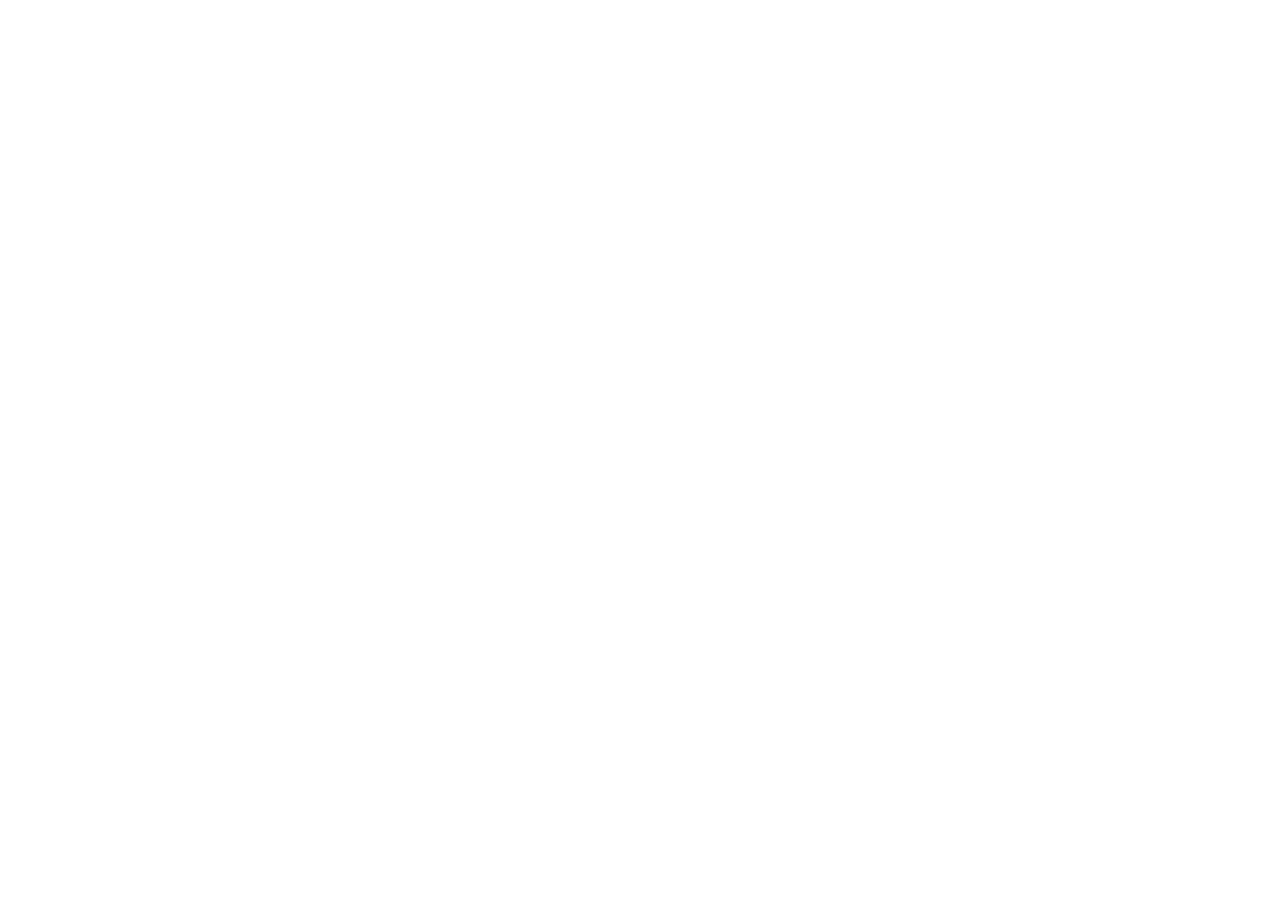
==== index.html @ 46a546fb "Добавляет стартовые файлы проекта" ====
<!DOCTYPE html>
<html lang="en">
<head>
    <meta charset="UTF-8">
    <meta http-equiv="X-UA-Compatible" content="IE=edge">
    <meta name="viewport" content="width=device-width, initial-scale=1.0">
    <title>Document</title>
</head>
<body>
    
</body>
</html>
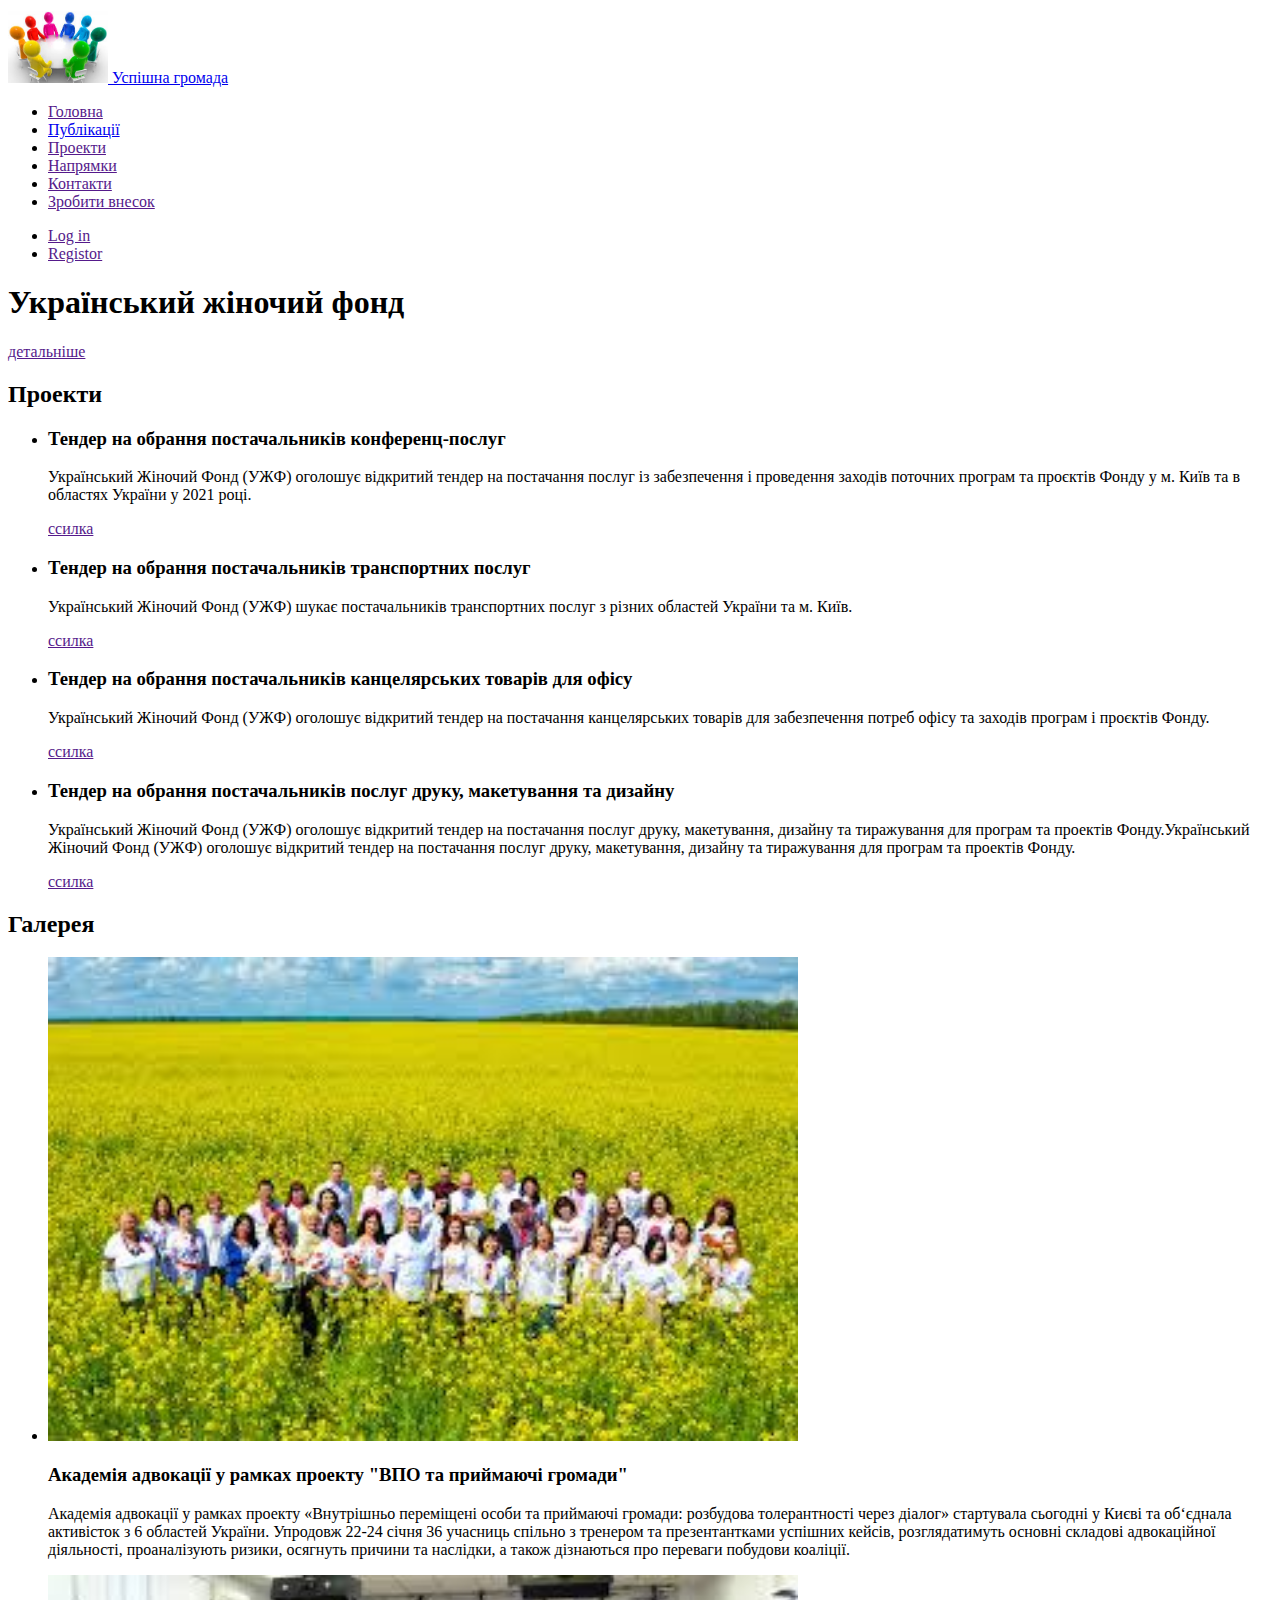
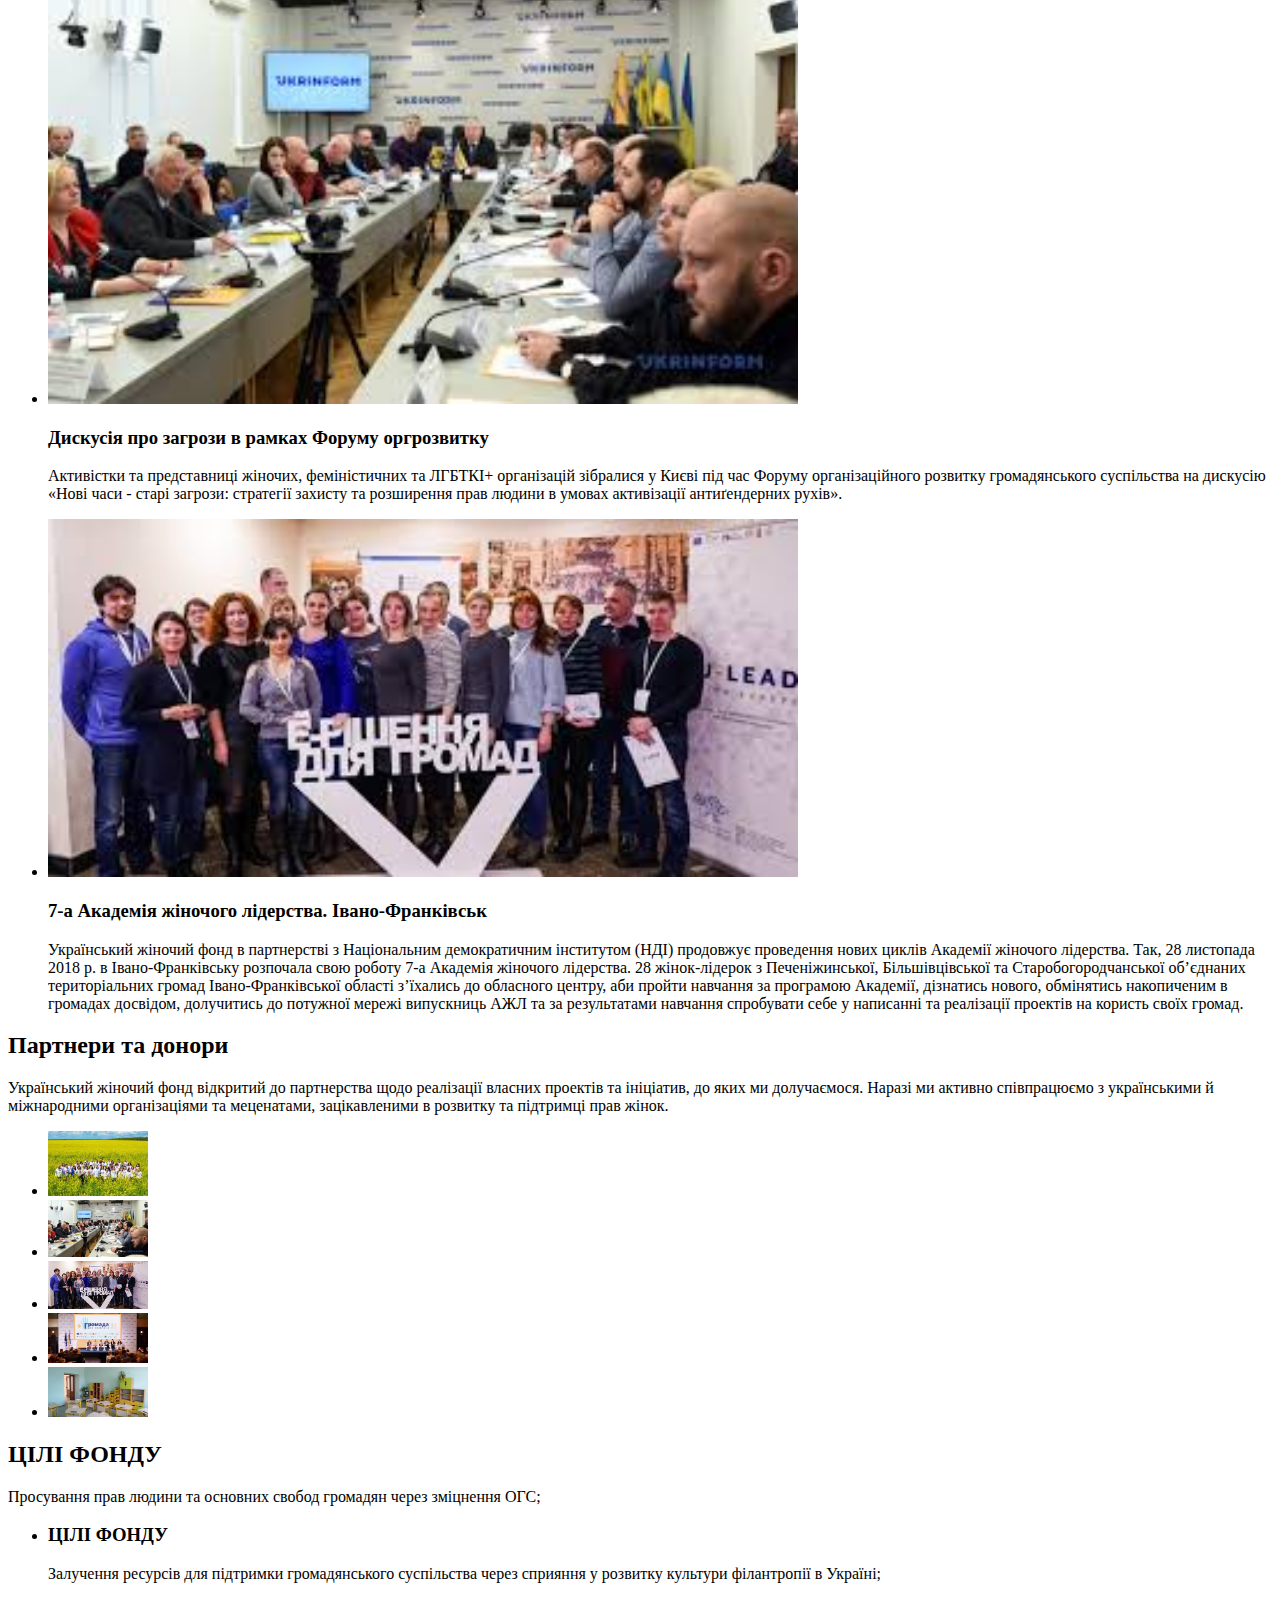
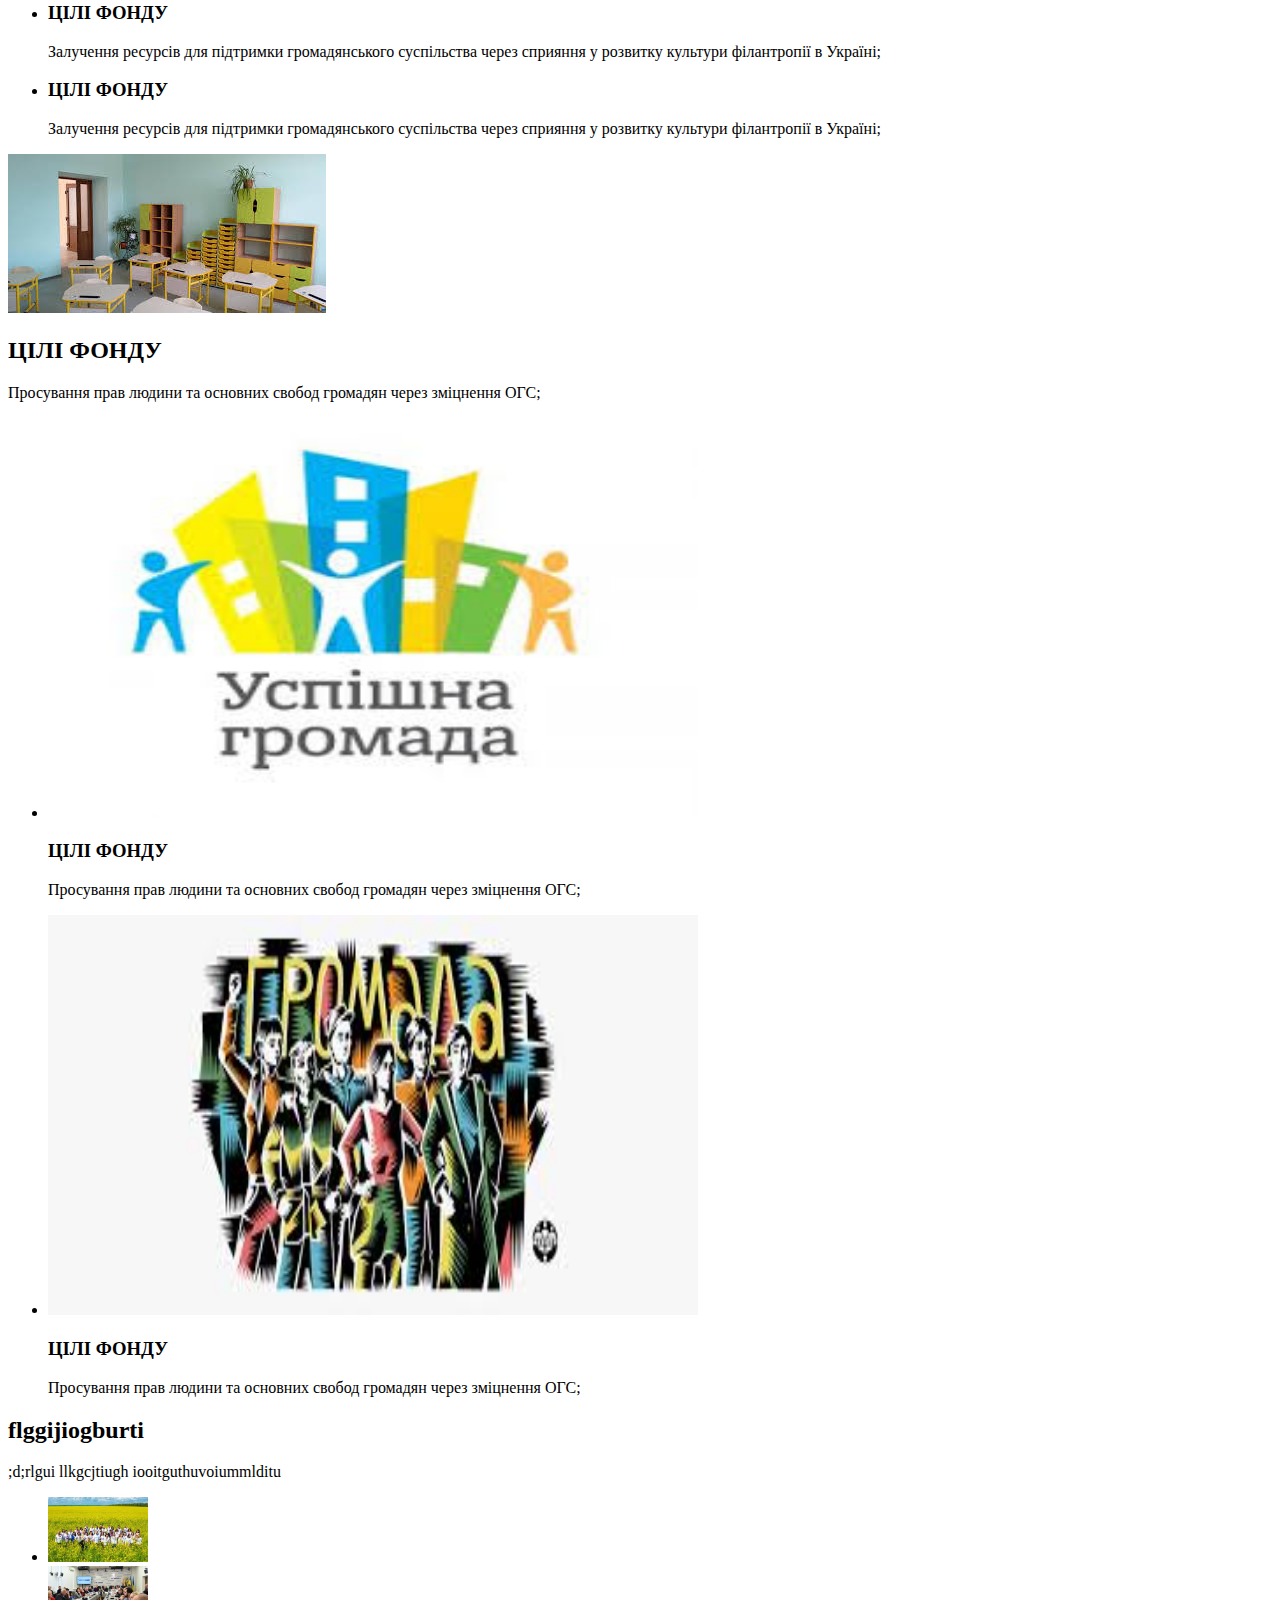
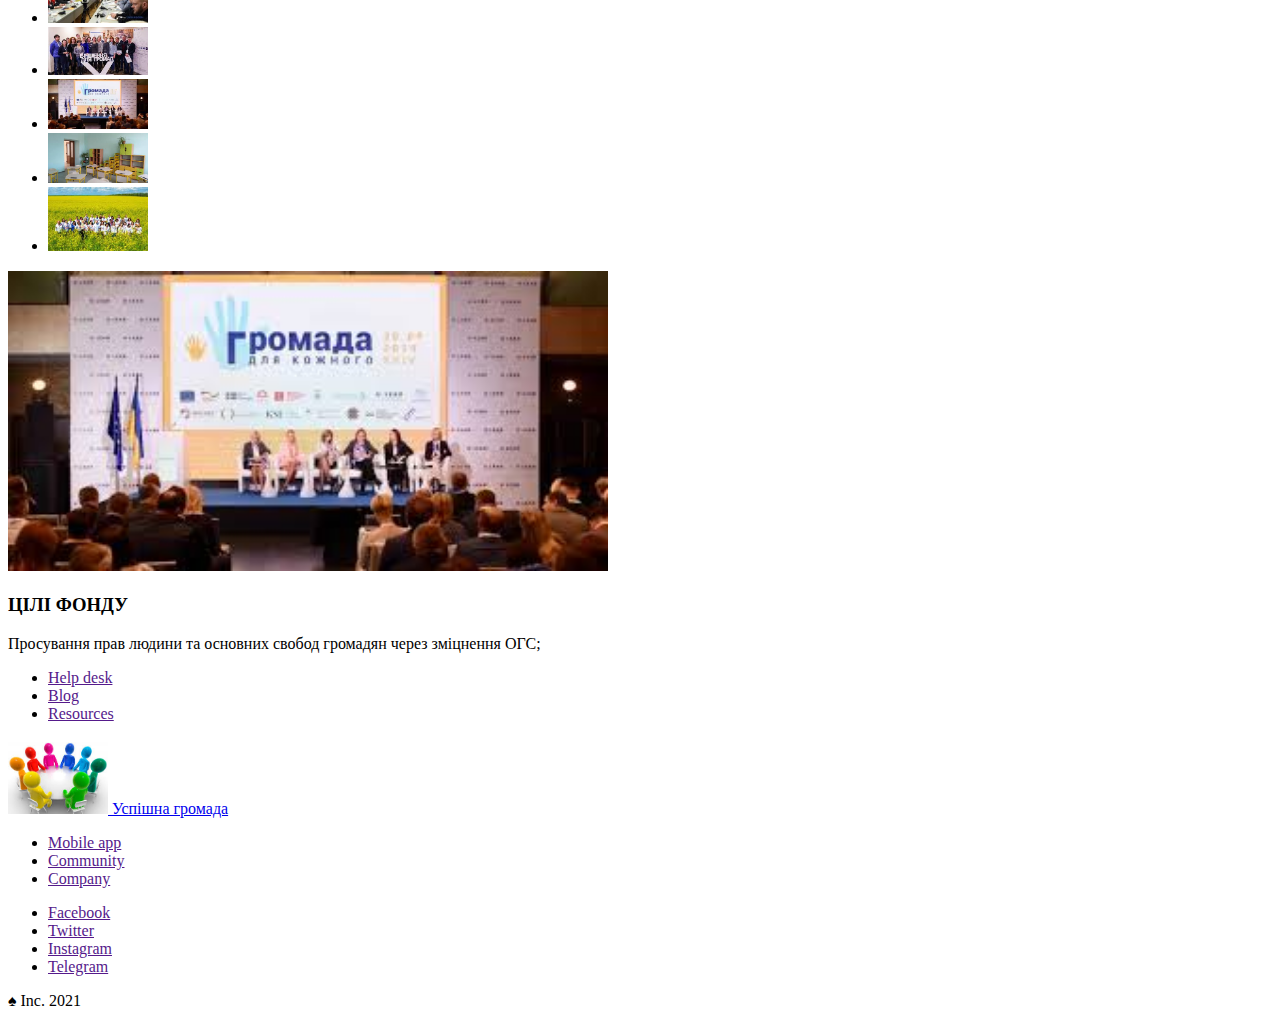
==== commit 81d77b91: "Добавляет теги и стили проэкта" ====
--- a/index.html
+++ b/index.html
@@ -4,9 +4,234 @@
     <meta charset="UTF-8">
     <meta http-equiv="X-UA-Compatible" content="IE=edge">
     <meta name="viewport" content="width=device-width, initial-scale=1.0">
-    <title>Document</title>
+    <title>GROMADA</title>
+    <link rel="stylesheet" href="./css/style.css">
 </head>
 <body>
-    
+    <header>
+        <nav>
+            <a href="https://Google.com" class="logo">
+                <img src="./img/логотип2.jpg" alt="" width="100"/>
+                Успішна громада
+            </a>
+            <ul class="site-nav list">
+                <li><a href="" class="link current">Головна</a></li>
+                <li><a href="./Публікації.html" class="link">Публікації</a></li>
+                <li><a href="" class="link">Проекти</a></li>
+                <li><a href="" class="link">Напрямки</a></li>
+                <li><a href="" class="link">Контакти</a></li>
+                <li><a href="" class="link">Зробити внесок</a></li>
+            </ul>
+            <ul class="auth-nav list">
+                <li><a href="" class="button secondary">Log in</a></li>
+                <li><a href="" class="button primary">Registor</a></li>
+            </ul>
+        </nav>
+    </header>
+
+    <main>
+        <div>
+            <section>
+                <h1>Український жіночий фонд</h1>
+                <a href="" class="button primary">детальніше</a>
+            </section>
+        </div>
+        
+        <section class="section">
+            <h2 class="section-title">Проекти</h2>
+            <ul class="feature-list">
+                <li>
+                    <h3 class="title">Тендер на обрання постачальників конференц-послуг</h3>
+                    <p>Український Жіночий Фонд (УЖФ) оголошує відкритий тендер на постачання послуг із забезпечення і
+                        проведення заходів
+                        поточних програм та проєктів Фонду у м. Київ та в областях України у 2021 році.</p>
+                    <a href="" class="button secondary">ссилка</a>
+                </li>
+                <li>
+                    <h3 class="title">Тендер на обрання постачальників транспортних послуг</h3>
+                    <p>Український Жіночий Фонд (УЖФ) шукає постачальників транспортних послуг з різних областей України та м.
+                        Київ.</p>
+                    <a href="" class="button secondary">ссилка</a>
+                </li>
+                <li>
+                    <h3 class="title">Тендер на обрання постачальників канцелярських товарів для офісу</h3>
+                    <p>Український Жіночий Фонд (УЖФ) оголошує відкритий тендер на постачання канцелярських товарів для
+                        забезпечення потреб
+                        офісу та заходів програм і проєктів Фонду.</p>
+                    <a href="" class="button secondary">ссилка</a>
+                </li>
+                <li>
+                    <h3 class="title">Тендер на обрання постачальників послуг друку, макетування та дизайну</h3>
+                    <p>Український Жіночий Фонд (УЖФ) оголошує відкритий тендер на постачання послуг друку, макетування, дизайну
+                        та тиражування
+                        для програм та проектів Фонду.Український Жіночий Фонд (УЖФ) оголошує відкритий тендер на постачання
+                        послуг друку, макетування, дизайну та тиражування
+                        для програм та проектів Фонду.</p>
+                    <a href="" class="button secondary">ссилка</a>
+                </li>
+            </ul>
+        </section>
+        
+        <section class="section">
+            <h2 class="section-title">Галерея</h2>
+            <ul>
+                <li>
+                    <img src="./img/images (1).jpg" alt="" width="750" />
+                    <h3>Академія адвокації у рамках проекту "ВПО та приймаючі громади"</h3>
+                    <p>Академія адвокації у рамках проекту «Внутрішньо переміщені особи та приймаючі громади: розбудова
+                        толерантності через
+                        діалог» стартувала сьогодні у Києві та об‘єднала активісток з 6 областей України. Упродовж 22-24 січня
+                        36 учасниць
+                        спільно з тренером та презентантками успішних кейсів, розглядатимуть основні складові адвокаційної
+                        діяльності,
+                        проаналізують ризики, осягнуть причини та наслідки, а також дізнаються про переваги побудови коаліції.
+                    </p>
+                </li>
+                <li>
+                    <img src="./img/images (2).jpg" alt="" width="750" />
+                    <h3>Дискусія про загрози в рамках Форуму оргрозвитку</h3>
+                    <p>Активістки та представниці жіночих, феміністичних та ЛГБТКІ+ організацій зібралися у Києві під час Форуму
+                        організаційного розвитку громадянського суспільства на дискусію «Нові часи - старі загрози: стратегії
+                        захисту та
+                        розширення прав людини в умовах активізації антиґендерних рухів».</p>
+                </li>
+                <li>
+                    <img src="./img/images (3).jpg" alt="" width="750" />
+                    <h3>7-а Академія жіночого лідерства. Івано-Франківськ</h3>
+                    <p>Український жіночий фонд в партнерстві з Національним демократичним інститутом (НДІ) продовжує проведення
+                        нових циклів
+                        Академії жіночого лідерства. Так, 28 листопада 2018 р. в Івано-Франківську розпочала свою роботу 7-а
+                        Академія жіночого
+                        лідерства. 28 жінок-лідерок з Печеніжинської, Більшівцівської та Старобогородчанської об’єднаних
+                        територіальних громад
+                        Івано-Франківської області з’їхались до обласного центру, аби пройти навчання за програмою Академії,
+                        дізнатись нового,
+                        обмінятись накопиченим в громадах досвідом, долучитись до потужної мережі випускниць АЖЛ та за
+                        результатами навчання
+                        спробувати себе у написанні та реалізації проектів на користь своїх громад.</p>
+                </li>
+            </ul>
+        </section>
+        
+        <section class="section">
+            <h2 class="section-title">Партнери та донори</h2>
+            <p>Український жіночий фонд відкритий до партнерства щодо реалізації власних проектів та ініціатив, до яких ми
+                долучаємося.
+                Наразі ми активно співпрацюємо з українськими й міжнародними організаціями та меценатами, зацікавленими в
+                розвитку та
+                підтримці прав жінок.</p>
+            <ul>
+                <li>
+                    <a href="https://Google.com"> <img src="./img/images (1).jpg" alt="" width="100" /> </a>
+                </li>
+                <li>
+                    <a href="https://Google.com"> <img src="./img/images (2).jpg" alt="" width="100" /> </a>
+                </li>
+                <li>
+                    <a href="https://Google.com"> <img src="./img/images (3).jpg" alt="" width="100" /> </a>
+                </li>
+                <li>
+                    <a href="https://Google.com"> <img src="./img/images (4).jpg" alt="" width="100" /> </a>
+                </li>
+                <li>
+                    <a href="https://Google.com"> <img src="./img/images (6).jpg" alt="" width="100" /> </a>
+                </li>
+            </ul>
+        </section>
+
+        <section class="section">
+            <h2 class="section-title">ЦІЛІ ФОНДУ</h2>
+            <p>Просування прав людини та основних свобод громадян через зміцнення ОГС;</p>
+            <ul>
+                <li>
+                    <h3>ЦІЛІ ФОНДУ</h3>
+                    <p>Залучення ресурсів для підтримки громадянського суспільства через сприяння у розвитку культури філантропії в Україні;</p>
+                </li>
+                <li>
+                    <h3>ЦІЛІ ФОНДУ</h3>
+                    <p>Залучення ресурсів для підтримки громадянського суспільства через сприяння у розвитку культури філантропії в
+                        Україні;</p>
+                </li>
+                <li>
+                    <h3>ЦІЛІ ФОНДУ</h3>
+                    <p>Залучення ресурсів для підтримки громадянського суспільства через сприяння у розвитку культури філантропії в
+                        Україні;</p>
+                </li>
+            </ul>
+            <img src="./img/images (6).jpg" alt="" />
+        </section>
+
+        <section class="section">
+            <h2 class="section-title">ЦІЛІ ФОНДУ</h2>
+            <p>Просування прав людини та основних свобод громадян через зміцнення ОГС;</p>
+            <ul>
+                <li>
+                    <img src="./img/логотип1.jpg" alt="" width="650" height="400" />
+                    <h3>ЦІЛІ ФОНДУ</h3>
+                    <p>Просування прав людини та основних свобод громадян через зміцнення ОГС;</p>
+                </li>
+                <li>
+                    <img src="./img/логотип4.jpg" alt="" width="650" height="400" />
+                    <h3>ЦІЛІ ФОНДУ</h3>
+                    <p>Просування прав людини та основних свобод громадян через зміцнення ОГС;</p>
+                </li>
+            </ul>
+        </section>
+
+        <section class="section">
+            <h2 class="section-title">flggijiogburti</h2>
+            <p>;d;rlgui llkgcjtiugh  iooitguthuvoiummlditu</p>
+            <ul>
+                <li>
+                    <a href="https://Google.com"> <img src="./img/images (1).jpg" alt="" width="100" /> </a>
+                </li>
+                <li>
+                    <a href="https://Google.com"> <img src="./img/images (2).jpg" alt="" width="100" /> </a>
+                </li>
+                <li>
+                    <a href="https://Google.com"> <img src="./img/images (3).jpg" alt="" width="100" /> </a>
+                </li>
+                <li>
+                    <a href="https://Google.com"> <img src="./img/images (4).jpg" alt="" width="100" /> </a>
+                </li>
+                <li>
+                    <a href="https://Google.com"> <img src="./img/images (6).jpg" alt="" width="100" /> </a>
+                </li>
+                <li>
+                    <a href="https://Google.com"> <img src="./img/images (1).jpg" alt="" width="100" /> </a>
+                </li>
+            </ul>
+            <article>
+                <img src="./img/images (4).jpg" alt="" width="600" />
+                <h3>ЦІЛІ ФОНДУ</h3>
+                <p>Просування прав людини та основних свобод громадян через зміцнення ОГС;</p>
+            </article>
+            
+        </section>
+    </main>
+
+    <footer>
+        <ul>
+            <li><a href="">Help desk</a></li>
+            <li><a href="">Blog</a></li>
+            <li><a href="">Resources</a></li>
+        </ul>
+        <a href="https://Google.com">
+            <img src="./img/логотип2.jpg" alt="" width="100" />
+            Успішна громада
+        </a>
+        <ul>
+            <li><a href="">Mobile app</a></li>
+            <li><a href="">Community</a></li>
+            <li><a href="">Company</a></li>
+        </ul>
+        <ul>
+            <li><a href="" aria-label="ссылка на Facebook">Facebook</a></li>
+            <li><a href="" aria-label="ссылка на Twitter">Twitter</a></li>
+            <li><a href="" aria-label="ссылка на Instagram">Instagram</a></li>
+            <li><a href="" aria-label="ссылка на Telegram">Telegram</a></li>
+        </ul>
+        <p>&spades; Inc. 2021</p>
+    </footer>
 </body>
 </html>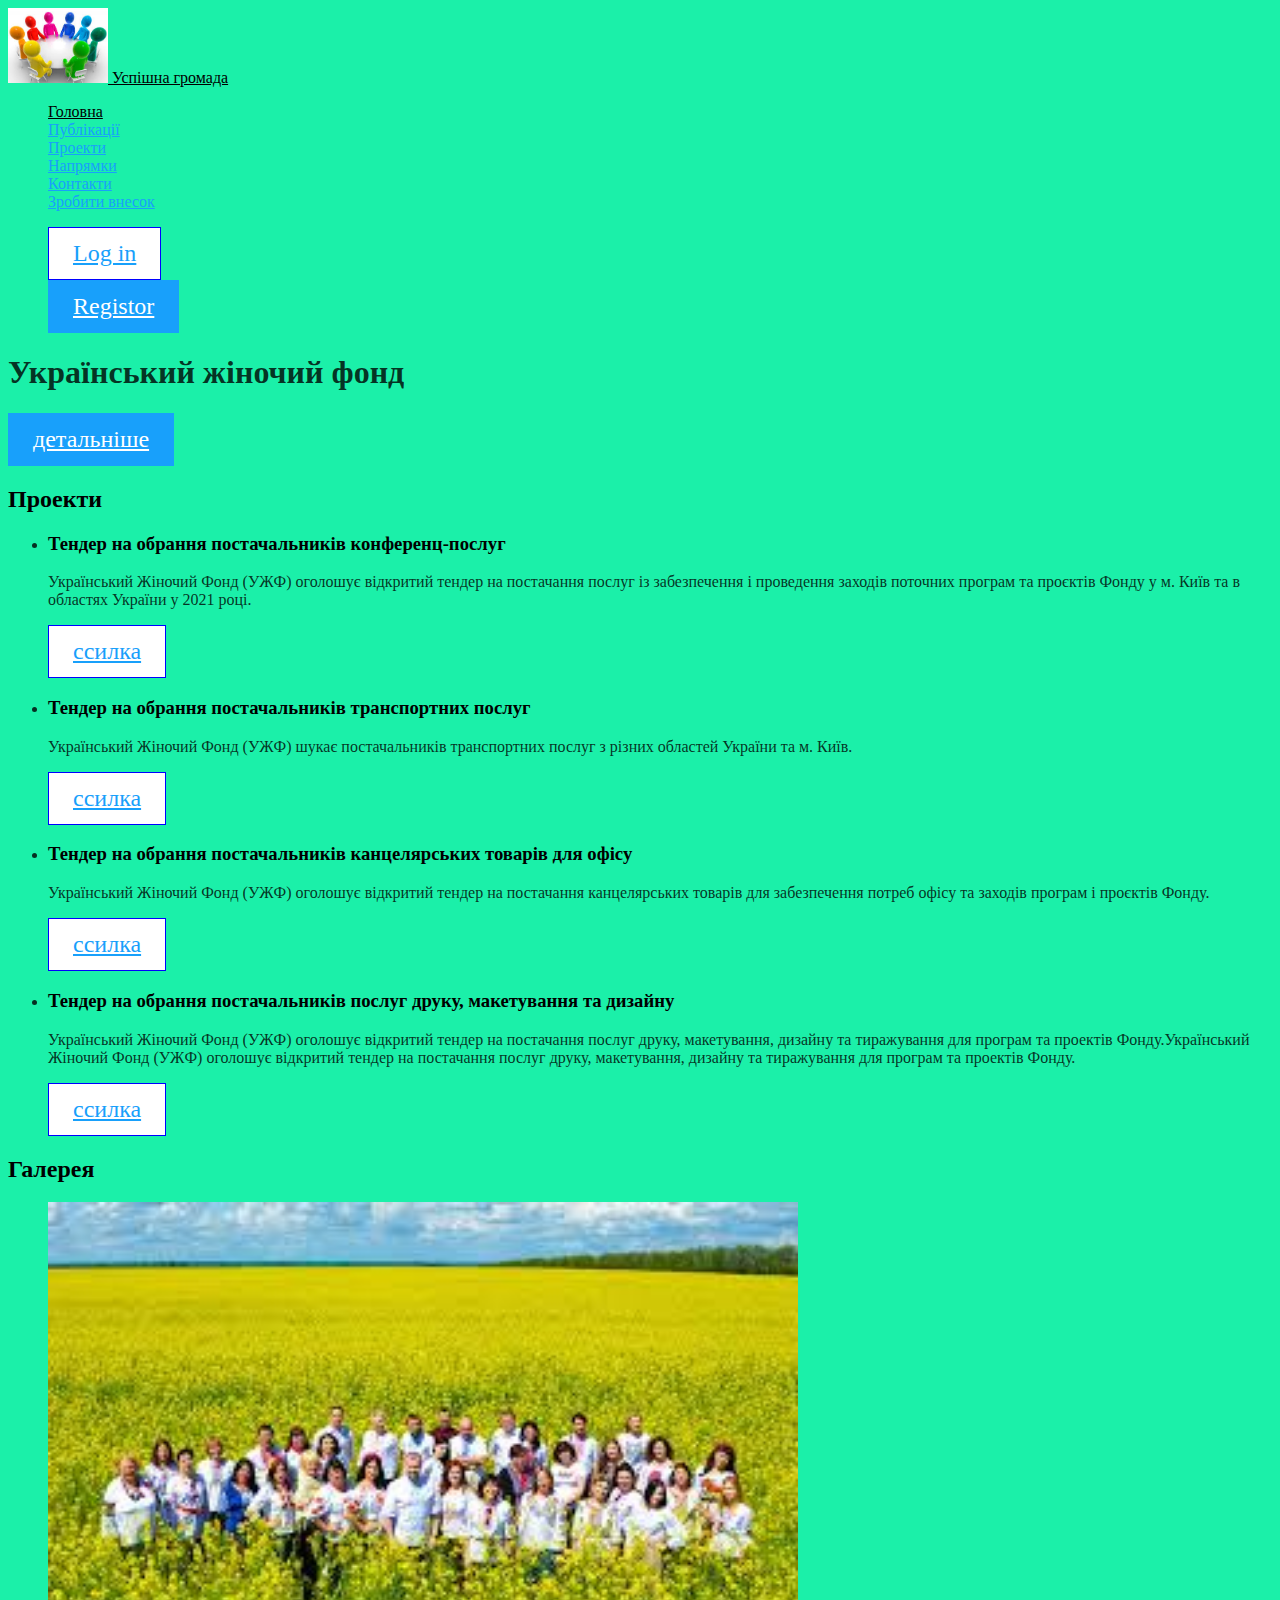
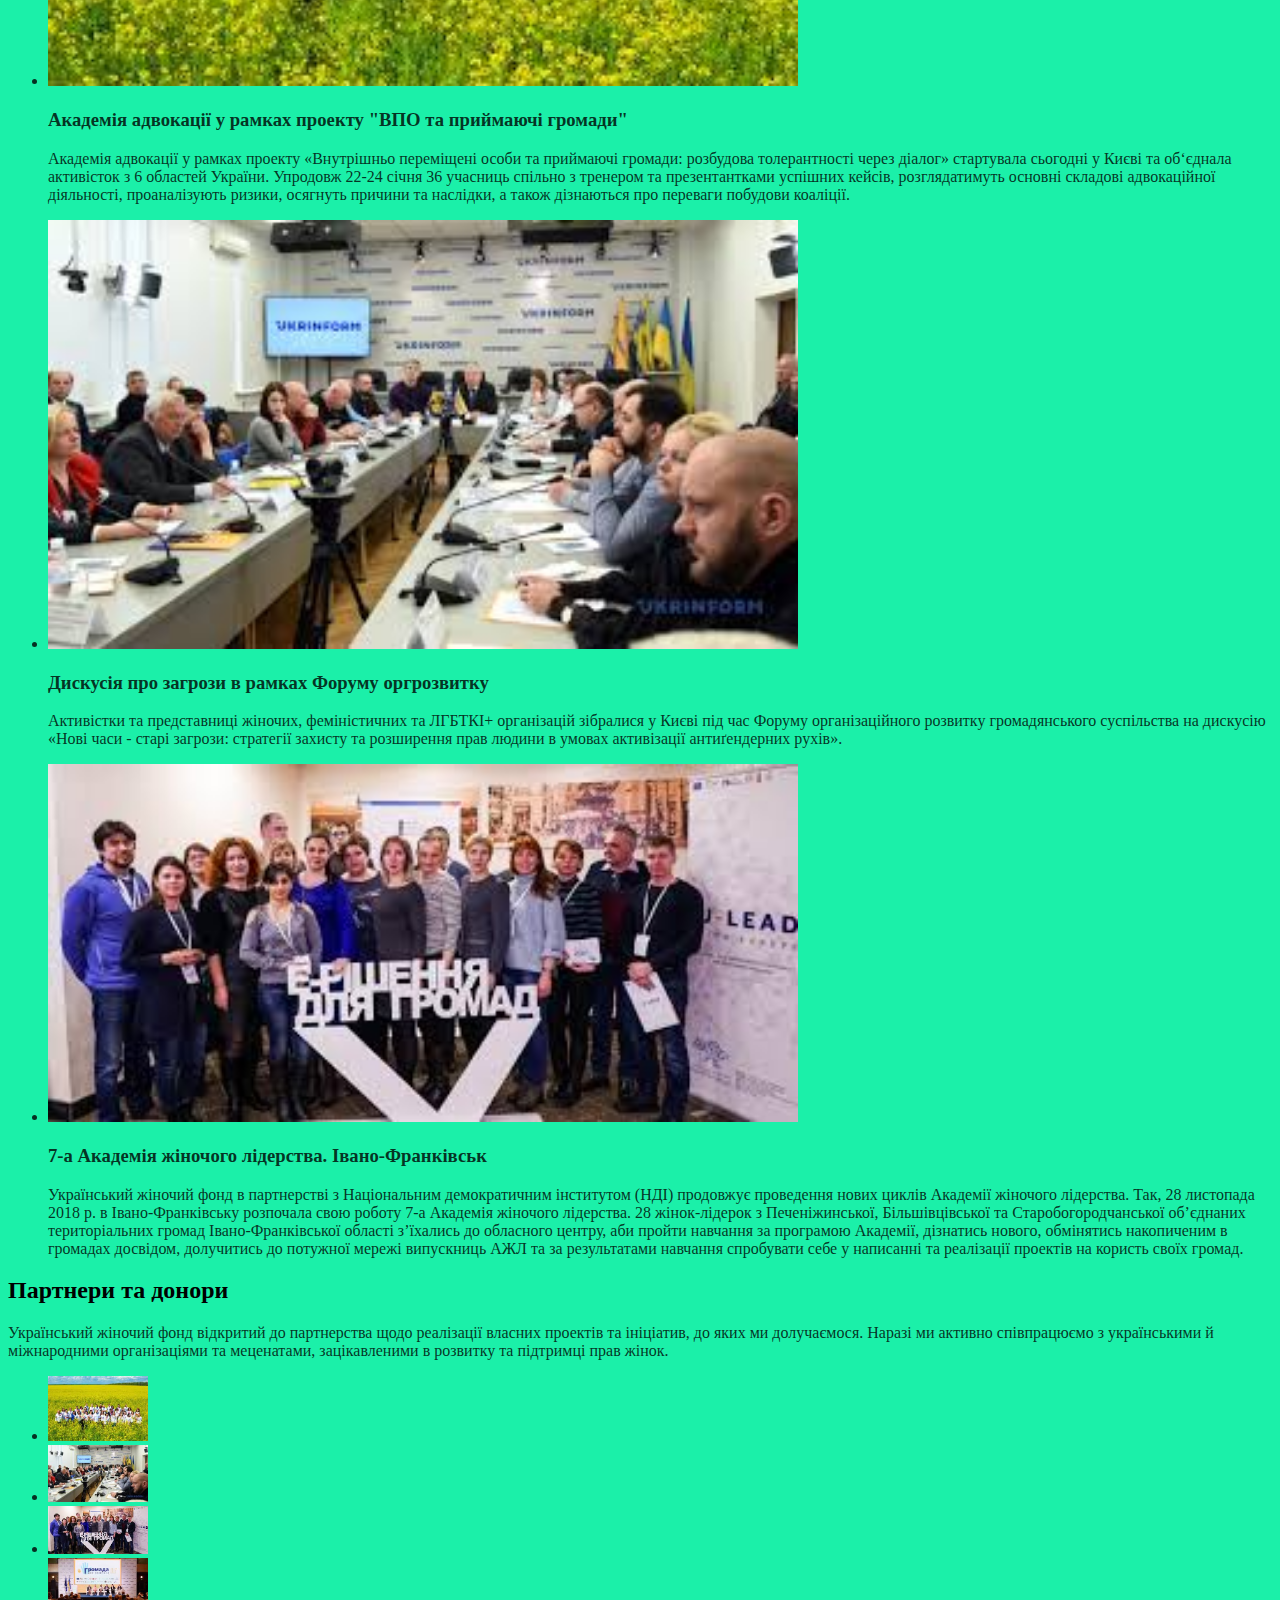
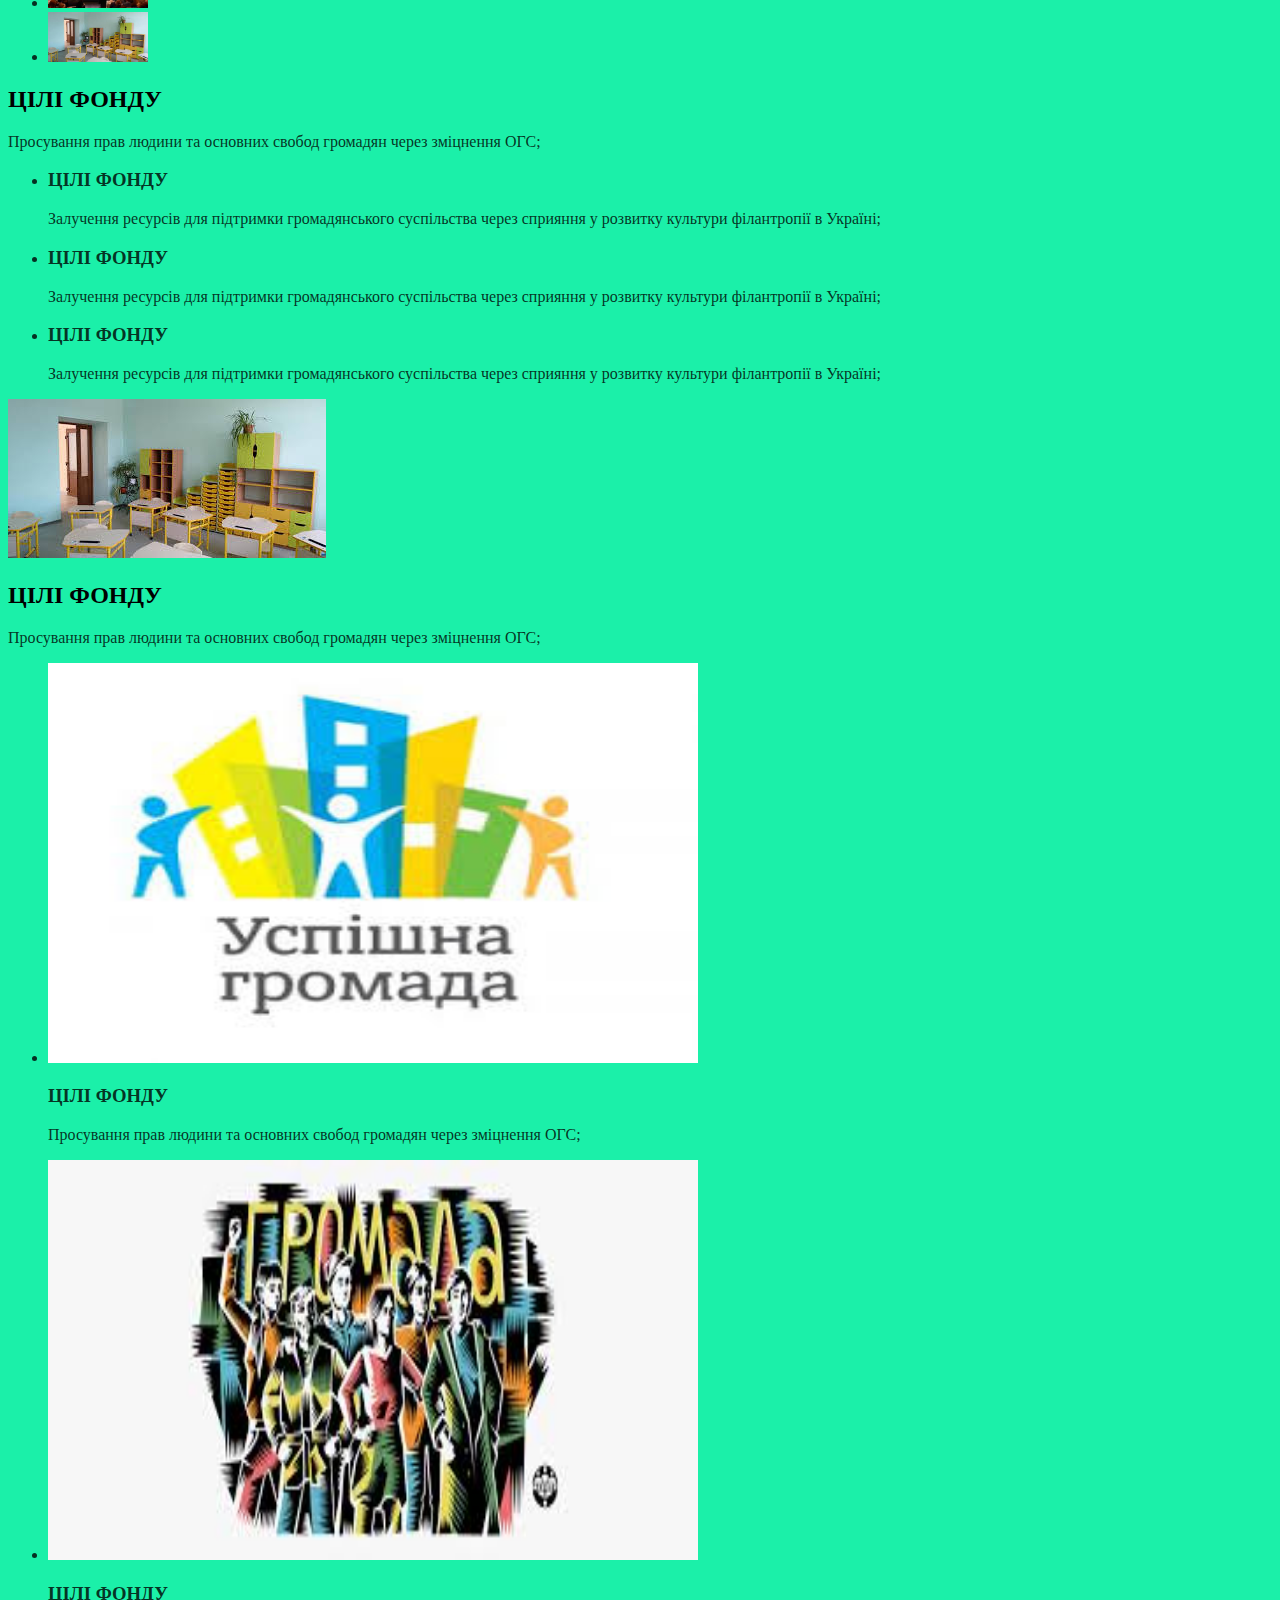
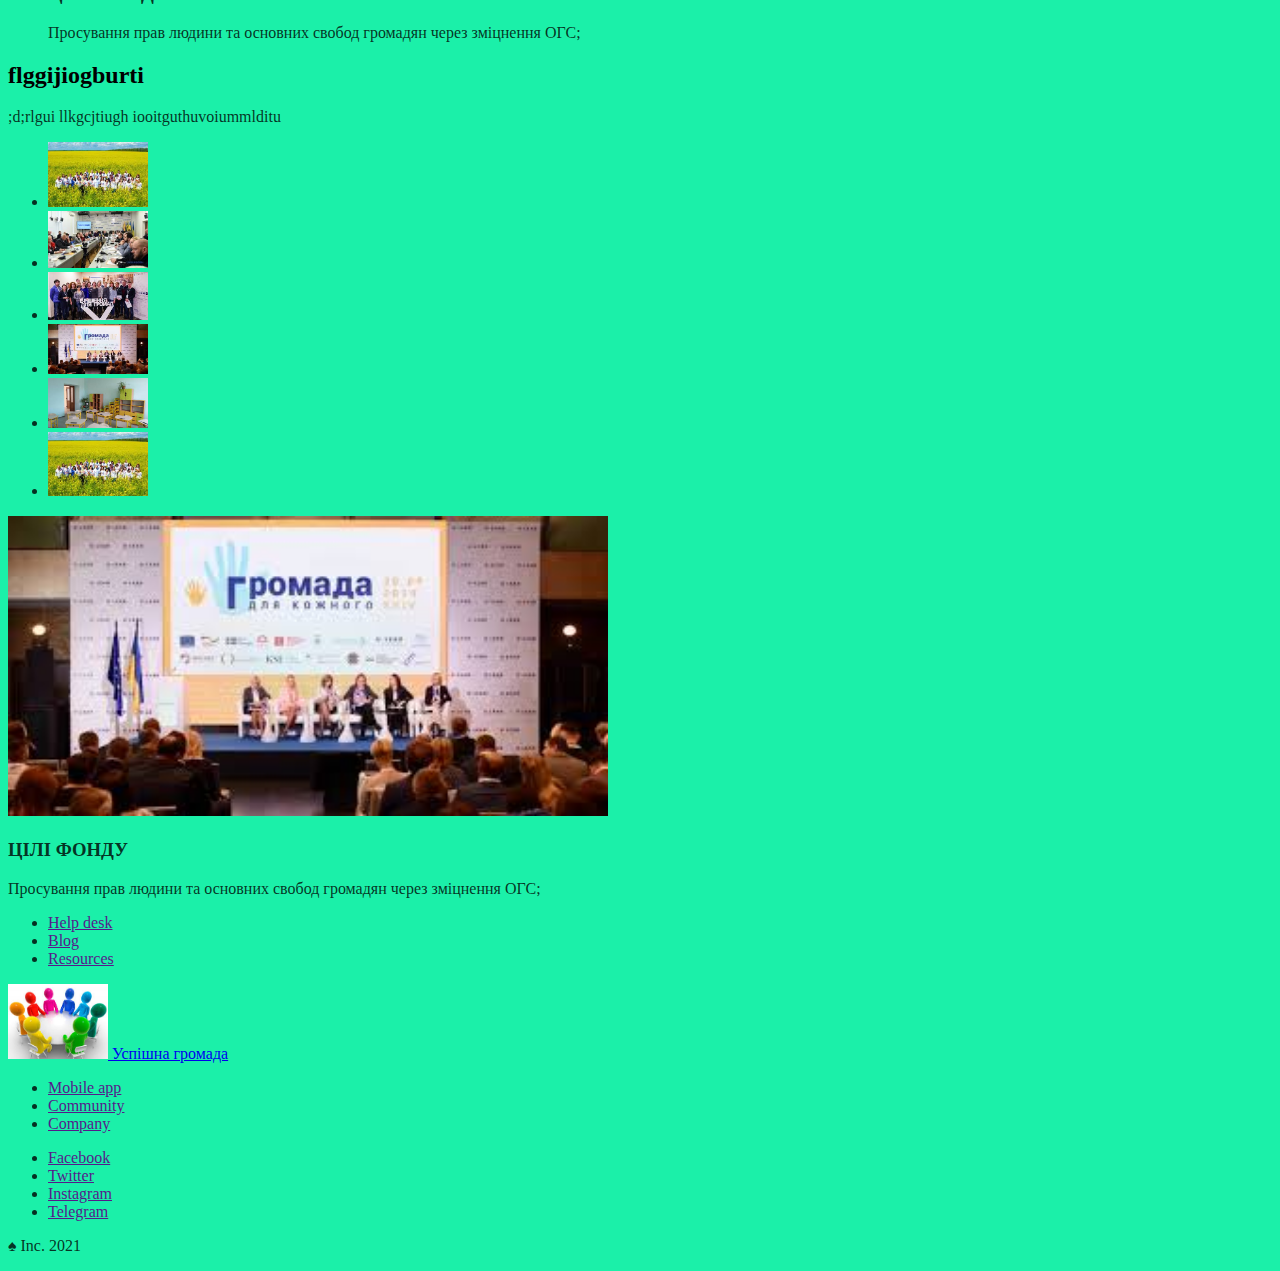
==== commit f383181a: "styles" ====
--- a/index.html
+++ b/index.html
@@ -4,8 +4,11 @@
     <meta charset="UTF-8">
     <meta http-equiv="X-UA-Compatible" content="IE=edge">
     <meta name="viewport" content="width=device-width, initial-scale=1.0">
+    <link rel="preconnect" href="https://fonts.gstatic.com">
+    <link href="https://fonts.googleapis.com/css2?family=Comfortaa&family=Montserrat:wght@400;500;700&display=swap"
+        rel="stylesheet">
     <title>GROMADA</title>
-    <link rel="stylesheet" href="./css/style.css">
+    <link rel="stylesheet" href="./css/styles.css">
 </head>
 <body>
     <header>
@@ -31,8 +34,8 @@
 
     <main>
         <div>
-            <section>
-                <h1>Український жіночий фонд</h1>
+            <section class="hero">
+                <h1 class="hero-title">Український жіночий фонд</h1>
                 <a href="" class="button primary">детальніше</a>
             </section>
         </div>
@@ -74,10 +77,10 @@
         
         <section class="section">
             <h2 class="section-title">Галерея</h2>
-            <ul>
+            <ul class="work-list">
                 <li>
                     <img src="./img/images (1).jpg" alt="" width="750" />
-                    <h3>Академія адвокації у рамках проекту "ВПО та приймаючі громади"</h3>
+                    <h3 class="title">Академія адвокації у рамках проекту "ВПО та приймаючі громади"</h3>
                     <p>Академія адвокації у рамках проекту «Внутрішньо переміщені особи та приймаючі громади: розбудова
                         толерантності через
                         діалог» стартувала сьогодні у Києві та об‘єднала активісток з 6 областей України. Упродовж 22-24 січня
@@ -89,7 +92,7 @@
                 </li>
                 <li>
                     <img src="./img/images (2).jpg" alt="" width="750" />
-                    <h3>Дискусія про загрози в рамках Форуму оргрозвитку</h3>
+                    <h3 class="title">Дискусія про загрози в рамках Форуму оргрозвитку</h3>
                     <p>Активістки та представниці жіночих, феміністичних та ЛГБТКІ+ організацій зібралися у Києві під час Форуму
                         організаційного розвитку громадянського суспільства на дискусію «Нові часи - старі загрози: стратегії
                         захисту та
@@ -97,7 +100,7 @@
                 </li>
                 <li>
                     <img src="./img/images (3).jpg" alt="" width="750" />
-                    <h3>7-а Академія жіночого лідерства. Івано-Франківськ</h3>
+                    <h3 class="title">7-а Академія жіночого лідерства. Івано-Франківськ</h3>
                     <p>Український жіночий фонд в партнерстві з Національним демократичним інститутом (НДІ) продовжує проведення
                         нових циклів
                         Академії жіночого лідерства. Так, 28 листопада 2018 р. в Івано-Франківську розпочала свою роботу 7-а
--- a/css/styles.css
+++ b/css/styles.css
@@ -0,0 +1,71 @@
+:root {
+  --primary-text-color: rgba(0, 0, 0, 0.8);
+  --title-text-color: #000;
+  --accent-color: #18a0fb;
+  --primary-bg-color: #fff;
+}
+body {
+  background-color: rgb(27, 240, 169);
+  color: var(--primary-text-color);
+}
+/*убрать точки у навигации*/
+.list {
+  list-style: none;
+}
+/*цвет логотипа*/
+.logo {
+  color: var(--title-text-color);
+}
+.logo:hover {
+  color: var(--accent-color);
+}
+/*навигация сайта*/
+.site-nav list {
+}
+.auth-nav list {
+}
+/*цвет при наведении на навигацию*/
+.site-nav .link {
+  color: var(--accent-color);
+}
+.site-nav .link:hover,
+.site-nav .link:focus {
+  color: var(--title-text-color);
+}
+.site-nav .link.current {
+  color: var(--title-text-color);
+}
+/*авторизация*/
+/*  КНОПКИ */
+.button {
+  color: var(--title-text-color);
+  background-color: var(--primary-bg-color);
+  font-size: 24px;
+  padding: 12px 24px;
+  display: inline-block;
+  border: 1px solid black;
+}
+.button.primary {
+  color: var(--primary-bg-color);
+  background-color: var(--accent-color);
+  border-color: transparent;
+}
+.button.secondary {
+  color: var(--accent-color);
+  background-color: var(--primary-bg-color);
+  border-color: blue;
+}
+
+/* главная секция в main*/
+
+/*секции в main*/
+.section-title {
+  color: var(--title-text-color);
+}
+/* ul, li, h3, p, a */
+.feature-list .title {
+  color: var(--title-text-color);
+}
+/*.feature-list .link {
+  color: var(--accent-color);
+}*/
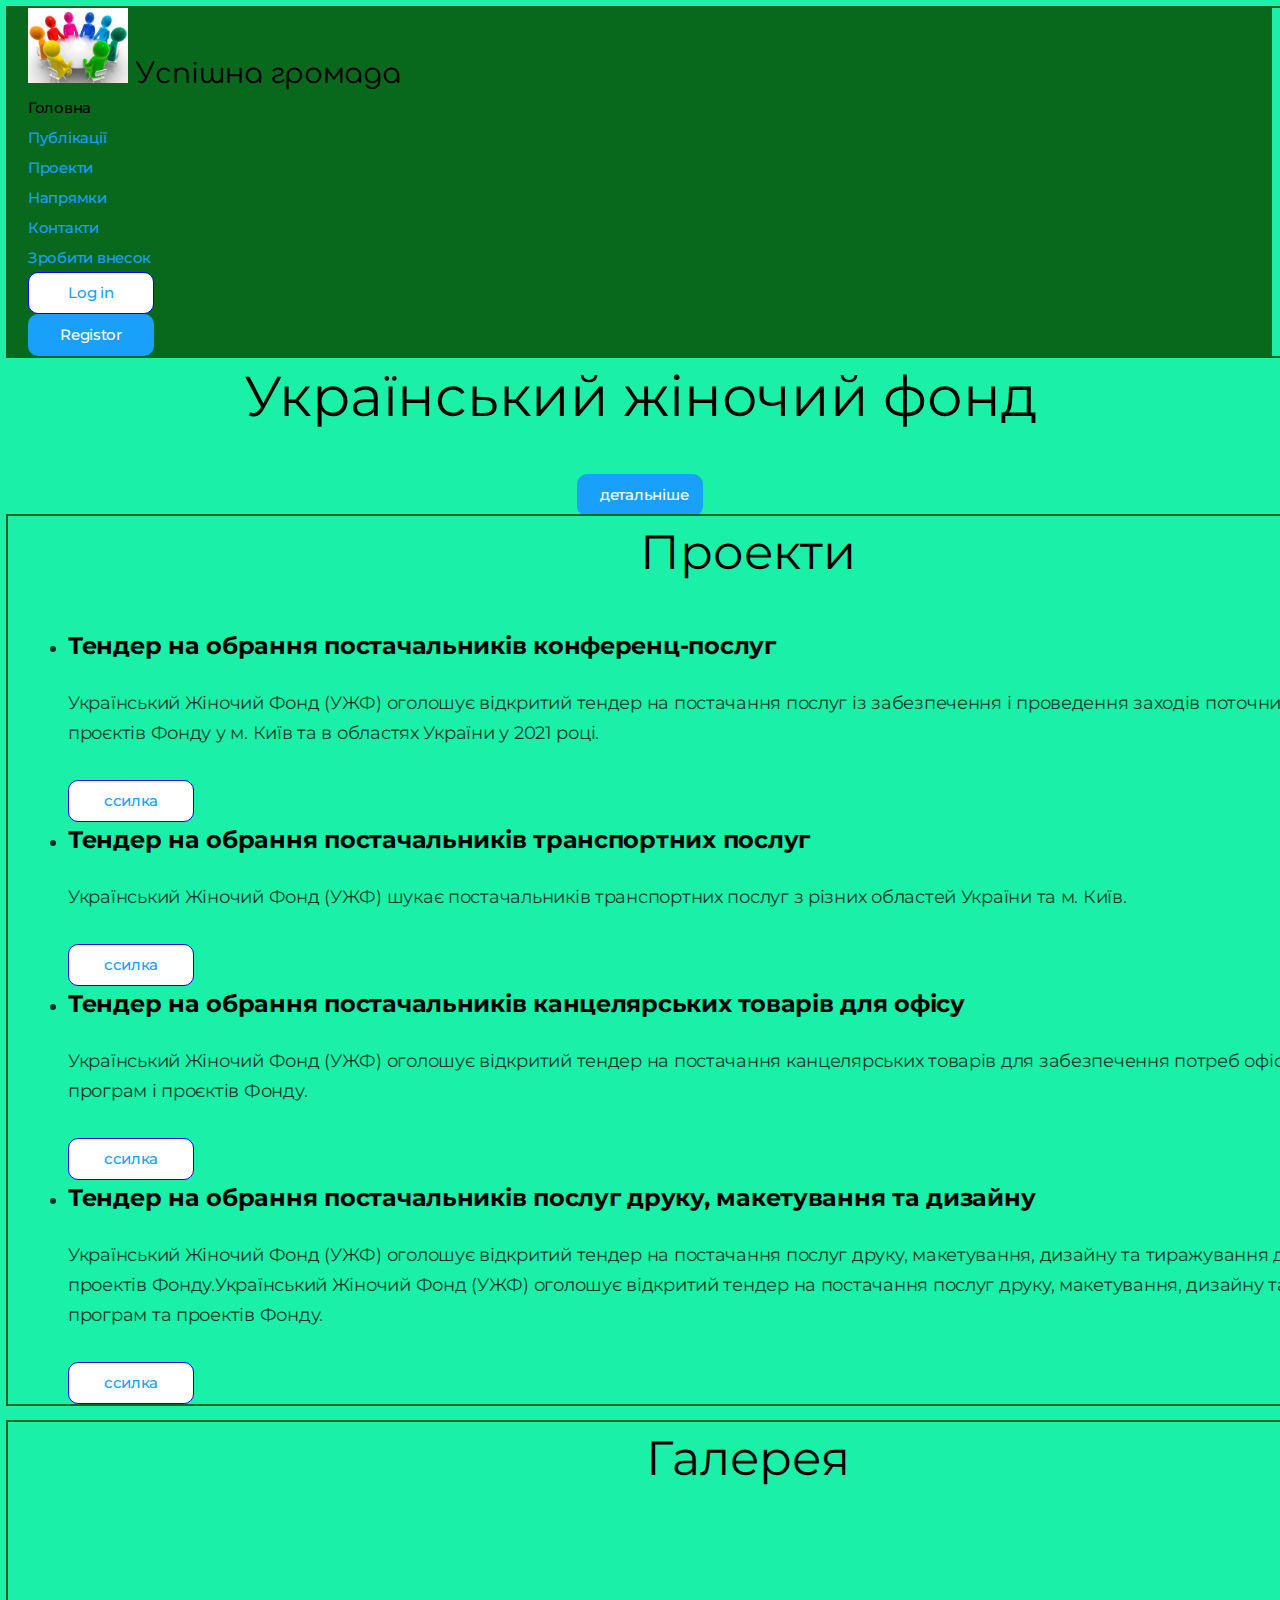
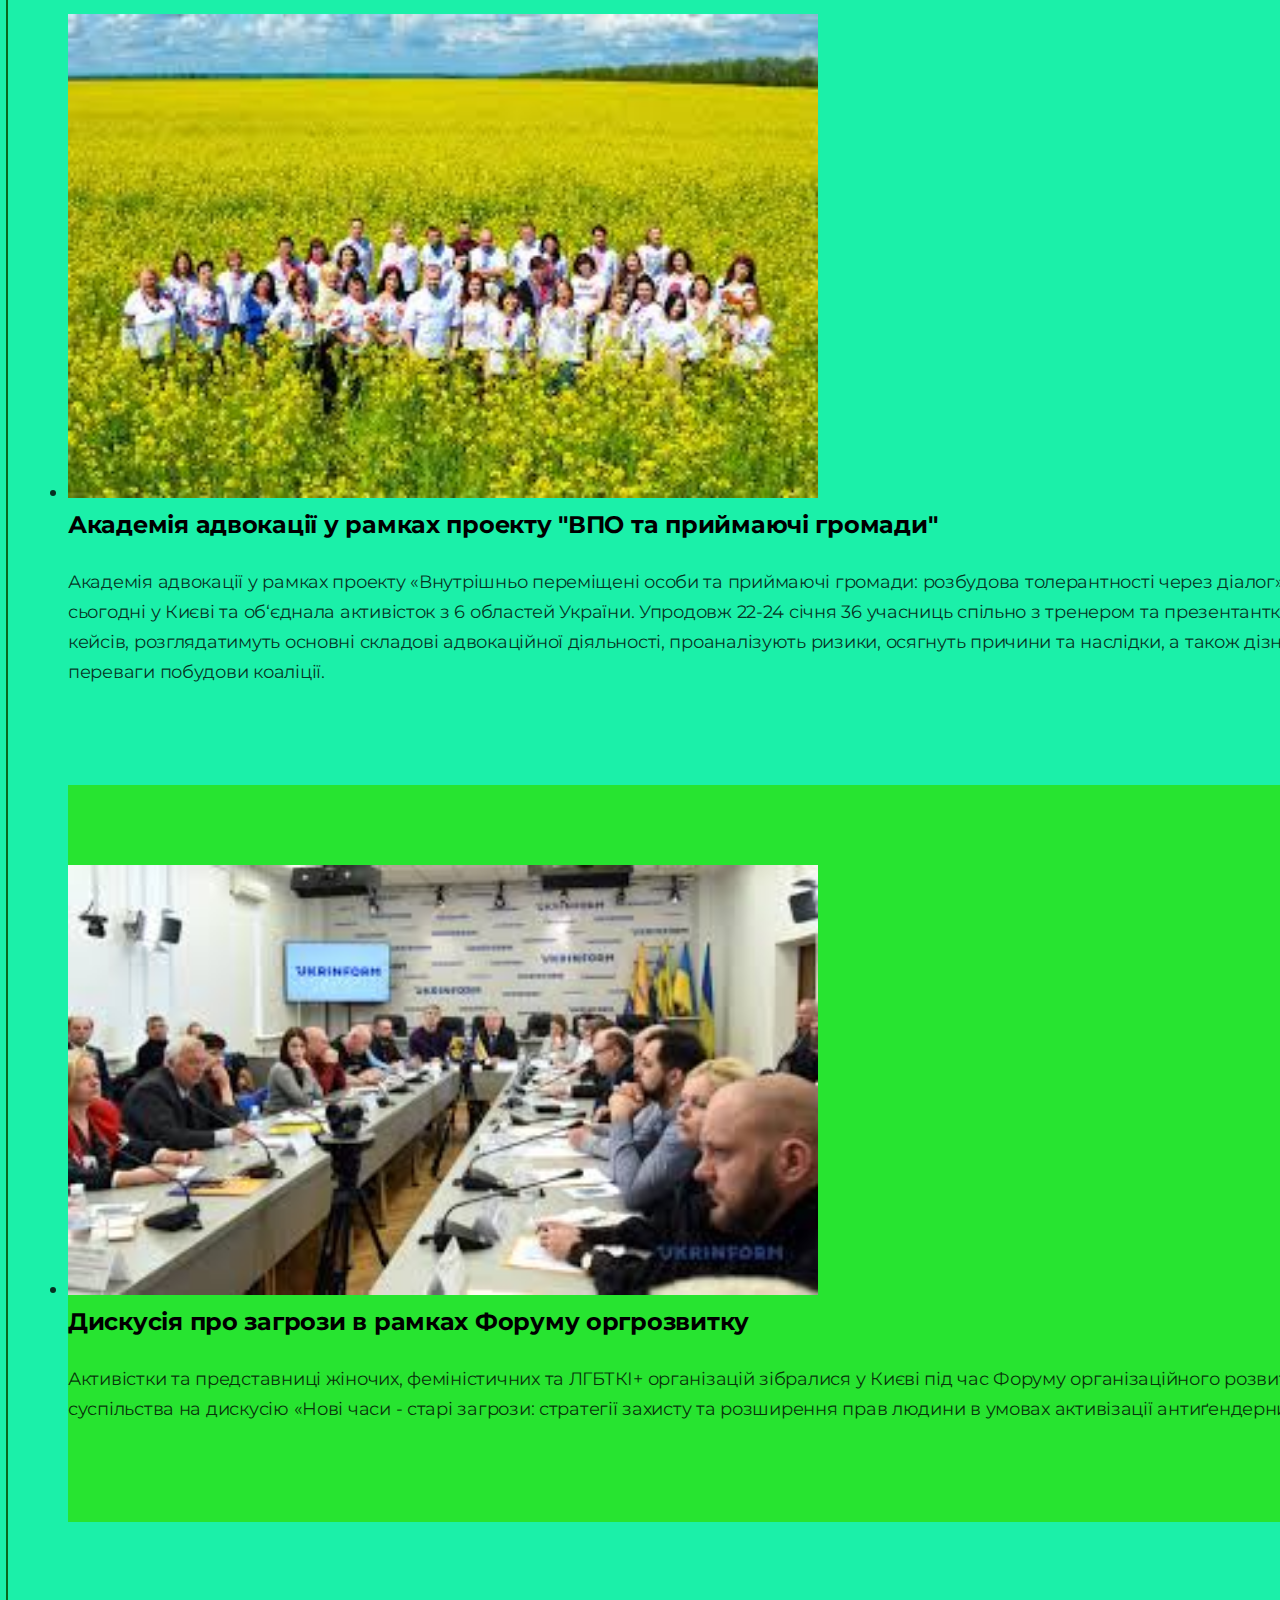
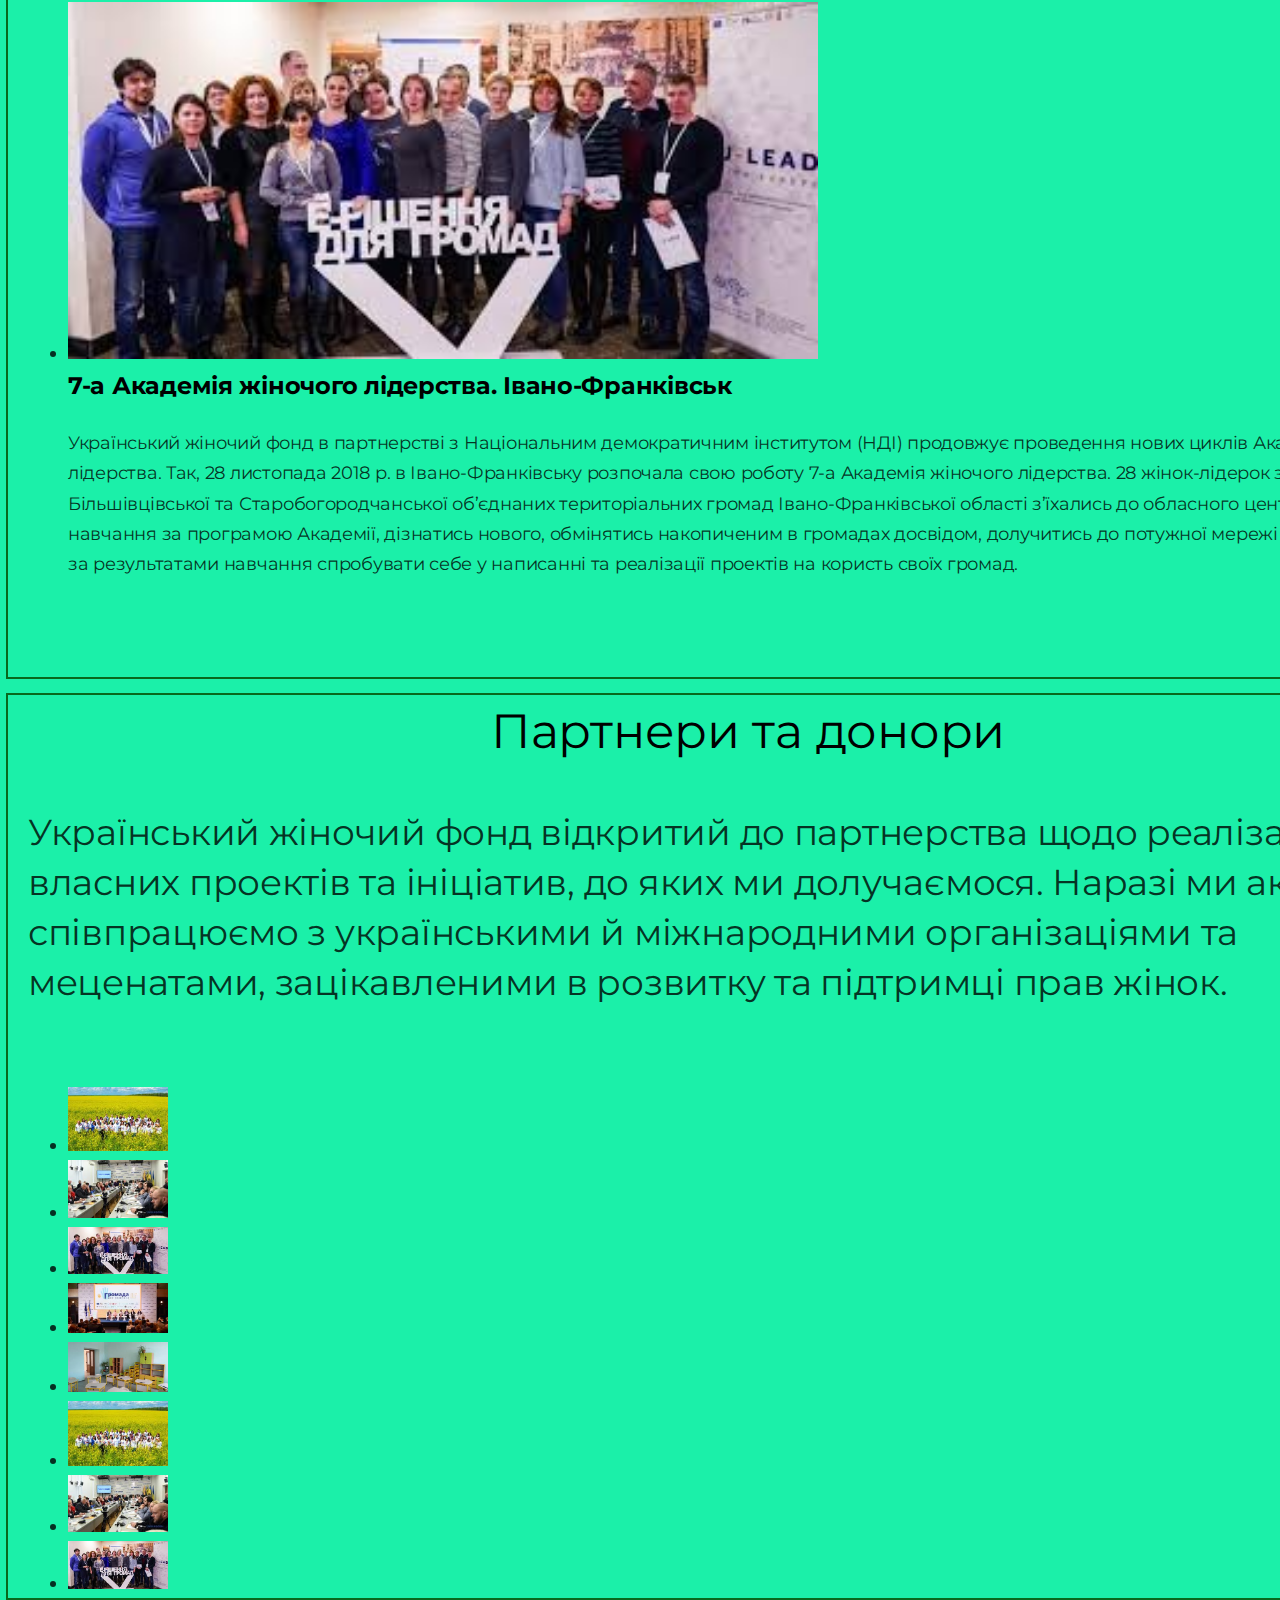
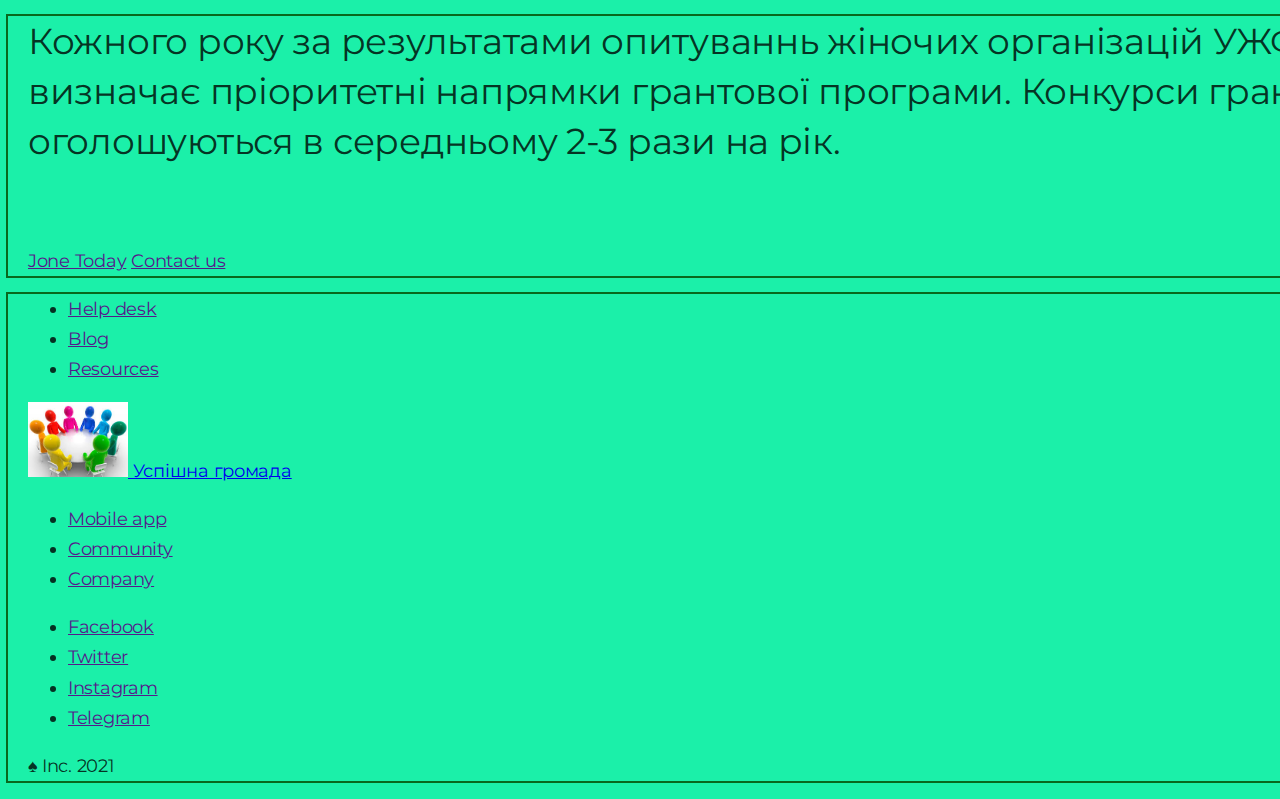
==== commit 88090df8: "margin, padding" ====
--- a/index.html
+++ b/index.html
@@ -11,8 +11,8 @@
     <link rel="stylesheet" href="./css/styles.css">
 </head>
 <body>
-    <header>
-        <nav>
+    <header class="page-header">
+        <nav class="container">
             <a href="https://Google.com" class="logo">
                 <img src="./img/логотип2.jpg" alt="" width="100"/>
                 Успішна громада
@@ -34,207 +34,165 @@
 
     <main>
         <div>
-            <section class="hero">
+            <section class="hero-style">
                 <h1 class="hero-title">Український жіночий фонд</h1>
                 <a href="" class="button primary">детальніше</a>
             </section>
         </div>
         
-        <section class="section">
-            <h2 class="section-title">Проекти</h2>
-            <ul class="feature-list">
-                <li>
-                    <h3 class="title">Тендер на обрання постачальників конференц-послуг</h3>
-                    <p>Український Жіночий Фонд (УЖФ) оголошує відкритий тендер на постачання послуг із забезпечення і
-                        проведення заходів
-                        поточних програм та проєктів Фонду у м. Київ та в областях України у 2021 році.</p>
-                    <a href="" class="button secondary">ссилка</a>
-                </li>
-                <li>
-                    <h3 class="title">Тендер на обрання постачальників транспортних послуг</h3>
-                    <p>Український Жіночий Фонд (УЖФ) шукає постачальників транспортних послуг з різних областей України та м.
-                        Київ.</p>
-                    <a href="" class="button secondary">ссилка</a>
-                </li>
-                <li>
-                    <h3 class="title">Тендер на обрання постачальників канцелярських товарів для офісу</h3>
-                    <p>Український Жіночий Фонд (УЖФ) оголошує відкритий тендер на постачання канцелярських товарів для
-                        забезпечення потреб
-                        офісу та заходів програм і проєктів Фонду.</p>
-                    <a href="" class="button secondary">ссилка</a>
-                </li>
-                <li>
-                    <h3 class="title">Тендер на обрання постачальників послуг друку, макетування та дизайну</h3>
-                    <p>Український Жіночий Фонд (УЖФ) оголошує відкритий тендер на постачання послуг друку, макетування, дизайну
-                        та тиражування
-                        для програм та проектів Фонду.Український Жіночий Фонд (УЖФ) оголошує відкритий тендер на постачання
-                        послуг друку, макетування, дизайну та тиражування
-                        для програм та проектів Фонду.</p>
-                    <a href="" class="button secondary">ссилка</a>
-                </li>
-            </ul>
+        <section class="section no-padding">
+            <div class="container">
+                <h2 class="section-title">Проекти</h2>
+                <ul class="feature-list">
+                    <li>
+                        <h3 class="title">Тендер на обрання постачальників конференц-послуг</h3>
+                        <p>Український Жіночий Фонд (УЖФ) оголошує відкритий тендер на постачання послуг із забезпечення і
+                            проведення заходів
+                            поточних програм та проєктів Фонду у м. Київ та в областях України у 2021 році.</p>
+                        <a href="" class="button secondary">ссилка</a>
+                    </li>
+                    <li>
+                        <h3 class="title">Тендер на обрання постачальників транспортних послуг</h3>
+                        <p>Український Жіночий Фонд (УЖФ) шукає постачальників транспортних послуг з різних областей України та м.
+                            Київ.</p>
+                        <a href="" class="button secondary">ссилка</a>
+                    </li>
+                    <li>
+                        <h3 class="title">Тендер на обрання постачальників канцелярських товарів для офісу</h3>
+                        <p>Український Жіночий Фонд (УЖФ) оголошує відкритий тендер на постачання канцелярських товарів для
+                            забезпечення потреб
+                            офісу та заходів програм і проєктів Фонду.</p>
+                        <a href="" class="button secondary">ссилка</a>
+                    </li>
+                    <li>
+                        <h3 class="title">Тендер на обрання постачальників послуг друку, макетування та дизайну</h3>
+                        <p>Український Жіночий Фонд (УЖФ) оголошує відкритий тендер на постачання послуг друку, макетування, дизайну
+                            та тиражування
+                            для програм та проектів Фонду.Український Жіночий Фонд (УЖФ) оголошує відкритий тендер на постачання
+                            послуг друку, макетування, дизайну та тиражування
+                            для програм та проектів Фонду.</p>
+                        <a href="" class="button secondary">ссилка</a>
+                    </li>
+                </ul>
+            </div>
         </section>
         
-        <section class="section">
-            <h2 class="section-title">Галерея</h2>
-            <ul class="work-list">
-                <li>
-                    <img src="./img/images (1).jpg" alt="" width="750" />
-                    <h3 class="title">Академія адвокації у рамках проекту "ВПО та приймаючі громади"</h3>
-                    <p>Академія адвокації у рамках проекту «Внутрішньо переміщені особи та приймаючі громади: розбудова
-                        толерантності через
-                        діалог» стартувала сьогодні у Києві та об‘єднала активісток з 6 областей України. Упродовж 22-24 січня
-                        36 учасниць
-                        спільно з тренером та презентантками успішних кейсів, розглядатимуть основні складові адвокаційної
-                        діяльності,
-                        проаналізують ризики, осягнуть причини та наслідки, а також дізнаються про переваги побудови коаліції.
-                    </p>
-                </li>
-                <li>
-                    <img src="./img/images (2).jpg" alt="" width="750" />
-                    <h3 class="title">Дискусія про загрози в рамках Форуму оргрозвитку</h3>
-                    <p>Активістки та представниці жіночих, феміністичних та ЛГБТКІ+ організацій зібралися у Києві під час Форуму
-                        організаційного розвитку громадянського суспільства на дискусію «Нові часи - старі загрози: стратегії
-                        захисту та
-                        розширення прав людини в умовах активізації антиґендерних рухів».</p>
-                </li>
-                <li>
-                    <img src="./img/images (3).jpg" alt="" width="750" />
-                    <h3 class="title">7-а Академія жіночого лідерства. Івано-Франківськ</h3>
-                    <p>Український жіночий фонд в партнерстві з Національним демократичним інститутом (НДІ) продовжує проведення
-                        нових циклів
-                        Академії жіночого лідерства. Так, 28 листопада 2018 р. в Івано-Франківську розпочала свою роботу 7-а
-                        Академія жіночого
-                        лідерства. 28 жінок-лідерок з Печеніжинської, Більшівцівської та Старобогородчанської об’єднаних
-                        територіальних громад
-                        Івано-Франківської області з’їхались до обласного центру, аби пройти навчання за програмою Академії,
-                        дізнатись нового,
-                        обмінятись накопиченим в громадах досвідом, долучитись до потужної мережі випускниць АЖЛ та за
-                        результатами навчання
-                        спробувати себе у написанні та реалізації проектів на користь своїх громад.</p>
-                </li>
-            </ul>
+        <section class="section no-padding">
+            <div class="container">
+                <h2 class="section-title">Галерея</h2>
+                <ul class="work-list">
+                    <li class="item">
+                        <img src="./img/images (1).jpg" alt="" width="750" />
+                        <h3 class="title">Академія адвокації у рамках проекту "ВПО та приймаючі громади"</h3>
+                        <p>Академія адвокації у рамках проекту «Внутрішньо переміщені особи та приймаючі громади: розбудова
+                            толерантності через
+                            діалог» стартувала сьогодні у Києві та об‘єднала активісток з 6 областей України. Упродовж 22-24 січня
+                            36 учасниць
+                            спільно з тренером та презентантками успішних кейсів, розглядатимуть основні складові адвокаційної
+                            діяльності,
+                            проаналізують ризики, осягнуть причини та наслідки, а також дізнаються про переваги побудови коаліції.
+                        </p>
+                    </li>
+                    <li class="item">
+                        <img src="./img/images (2).jpg" alt="" width="750" />
+                        <h3 class="title">Дискусія про загрози в рамках Форуму оргрозвитку</h3>
+                        <p>Активістки та представниці жіночих, феміністичних та ЛГБТКІ+ організацій зібралися у Києві під час Форуму
+                            організаційного розвитку громадянського суспільства на дискусію «Нові часи - старі загрози: стратегії
+                            захисту та
+                            розширення прав людини в умовах активізації антиґендерних рухів».</p>
+                    </li>
+                    <li class="item">
+                        <img src="./img/images (3).jpg" alt="" width="750" />
+                        <h3 class="title">7-а Академія жіночого лідерства. Івано-Франківськ</h3>
+                        <p>Український жіночий фонд в партнерстві з Національним демократичним інститутом (НДІ) продовжує проведення
+                            нових циклів
+                            Академії жіночого лідерства. Так, 28 листопада 2018 р. в Івано-Франківську розпочала свою роботу 7-а
+                            Академія жіночого
+                            лідерства. 28 жінок-лідерок з Печеніжинської, Більшівцівської та Старобогородчанської об’єднаних
+                            територіальних громад
+                            Івано-Франківської області з’їхались до обласного центру, аби пройти навчання за програмою Академії,
+                            дізнатись нового,
+                            обмінятись накопиченим в громадах досвідом, долучитись до потужної мережі випускниць АЖЛ та за
+                            результатами навчання
+                            спробувати себе у написанні та реалізації проектів на користь своїх громад.</p>
+                    </li>
+                </ul>
+            </div>
         </section>
         
-        <section class="section">
-            <h2 class="section-title">Партнери та донори</h2>
-            <p>Український жіночий фонд відкритий до партнерства щодо реалізації власних проектів та ініціатив, до яких ми
-                долучаємося.
-                Наразі ми активно співпрацюємо з українськими й міжнародними організаціями та меценатами, зацікавленими в
-                розвитку та
-                підтримці прав жінок.</p>
-            <ul>
-                <li>
-                    <a href="https://Google.com"> <img src="./img/images (1).jpg" alt="" width="100" /> </a>
-                </li>
-                <li>
-                    <a href="https://Google.com"> <img src="./img/images (2).jpg" alt="" width="100" /> </a>
-                </li>
-                <li>
-                    <a href="https://Google.com"> <img src="./img/images (3).jpg" alt="" width="100" /> </a>
-                </li>
-                <li>
-                    <a href="https://Google.com"> <img src="./img/images (4).jpg" alt="" width="100" /> </a>
-                </li>
-                <li>
-                    <a href="https://Google.com"> <img src="./img/images (6).jpg" alt="" width="100" /> </a>
-                </li>
-            </ul>
+        <section class="section no-padding">
+            <div class="container">
+                <h2 class="section-title centered">Партнери та донори</h2>
+                <p class="section-description">Український жіночий фонд відкритий до партнерства щодо реалізації власних проектів та ініціатив, до яких ми
+                    долучаємося.
+                    Наразі ми активно співпрацюємо з українськими й міжнародними організаціями та меценатами, зацікавленими в
+                    розвитку та
+                    підтримці прав жінок.</p>
+                <ul>
+                    <li>
+                        <a href="https://Google.com"> <img src="./img/images (1).jpg" alt="" width="100" /> </a>
+                    </li>
+                    <li>
+                        <a href="https://Google.com"> <img src="./img/images (2).jpg" alt="" width="100" /> </a>
+                    </li>
+                    <li>
+                        <a href="https://Google.com"> <img src="./img/images (3).jpg" alt="" width="100" /> </a>
+                    </li>
+                    <li>
+                        <a href="https://Google.com"> <img src="./img/images (4).jpg" alt="" width="100" /> </a>
+                    </li>
+                    <li>
+                        <a href="https://Google.com"> <img src="./img/images (6).jpg" alt="" width="100" /> </a>
+                    </li>
+                    <li>
+                        <a href="https://Google.com"> <img src="./img/images (1).jpg" alt="" width="100" /> </a>
+                    </li>
+                    <li>
+                        <a href="https://Google.com"> <img src="./img/images (2).jpg" alt="" width="100" /> </a>
+                    </li>
+                    <li>
+                        <a href="https://Google.com"> <img src="./img/images (3).jpg" alt="" width="100" /> </a>
+                    </li>
+                </ul>
+            </div>
         </section>
 
-        <section class="section">
-            <h2 class="section-title">ЦІЛІ ФОНДУ</h2>
-            <p>Просування прав людини та основних свобод громадян через зміцнення ОГС;</p>
-            <ul>
-                <li>
-                    <h3>ЦІЛІ ФОНДУ</h3>
-                    <p>Залучення ресурсів для підтримки громадянського суспільства через сприяння у розвитку культури філантропії в Україні;</p>
-                </li>
-                <li>
-                    <h3>ЦІЛІ ФОНДУ</h3>
-                    <p>Залучення ресурсів для підтримки громадянського суспільства через сприяння у розвитку культури філантропії в
-                        Україні;</p>
-                </li>
-                <li>
-                    <h3>ЦІЛІ ФОНДУ</h3>
-                    <p>Залучення ресурсів для підтримки громадянського суспільства через сприяння у розвитку культури філантропії в
-                        Україні;</p>
-                </li>
-            </ul>
-            <img src="./img/images (6).jpg" alt="" />
-        </section>
-
-        <section class="section">
-            <h2 class="section-title">ЦІЛІ ФОНДУ</h2>
-            <p>Просування прав людини та основних свобод громадян через зміцнення ОГС;</p>
-            <ul>
-                <li>
-                    <img src="./img/логотип1.jpg" alt="" width="650" height="400" />
-                    <h3>ЦІЛІ ФОНДУ</h3>
-                    <p>Просування прав людини та основних свобод громадян через зміцнення ОГС;</p>
-                </li>
-                <li>
-                    <img src="./img/логотип4.jpg" alt="" width="650" height="400" />
-                    <h3>ЦІЛІ ФОНДУ</h3>
-                    <p>Просування прав людини та основних свобод громадян через зміцнення ОГС;</p>
-                </li>
-            </ul>
-        </section>
-
-        <section class="section">
-            <h2 class="section-title">flggijiogburti</h2>
-            <p>;d;rlgui llkgcjtiugh  iooitguthuvoiummlditu</p>
-            <ul>
-                <li>
-                    <a href="https://Google.com"> <img src="./img/images (1).jpg" alt="" width="100" /> </a>
-                </li>
-                <li>
-                    <a href="https://Google.com"> <img src="./img/images (2).jpg" alt="" width="100" /> </a>
-                </li>
-                <li>
-                    <a href="https://Google.com"> <img src="./img/images (3).jpg" alt="" width="100" /> </a>
-                </li>
-                <li>
-                    <a href="https://Google.com"> <img src="./img/images (4).jpg" alt="" width="100" /> </a>
-                </li>
-                <li>
-                    <a href="https://Google.com"> <img src="./img/images (6).jpg" alt="" width="100" /> </a>
-                </li>
-                <li>
-                    <a href="https://Google.com"> <img src="./img/images (1).jpg" alt="" width="100" /> </a>
-                </li>
-            </ul>
-            <article>
-                <img src="./img/images (4).jpg" alt="" width="600" />
-                <h3>ЦІЛІ ФОНДУ</h3>
-                <p>Просування прав людини та основних свобод громадян через зміцнення ОГС;</p>
-            </article>
-            
+        <section class="section no-padding">
+            <div class="container">
+                <p class="section-description">Кожного року за результатами опитуваннь жіночих організацій УЖФ визначає пріоритетні напрямки грантової програми.
+                    Конкурси грантів оголошуються в середньому 2-3 рази на рік.</p>
+                <div>
+                    <a href="">Jone Today</a>
+                    <a href="">Contact us</a>
+                </div>
+            </div>
         </section>
     </main>
 
     <footer>
-        <ul>
-            <li><a href="">Help desk</a></li>
-            <li><a href="">Blog</a></li>
-            <li><a href="">Resources</a></li>
-        </ul>
-        <a href="https://Google.com">
-            <img src="./img/логотип2.jpg" alt="" width="100" />
-            Успішна громада
-        </a>
-        <ul>
-            <li><a href="">Mobile app</a></li>
-            <li><a href="">Community</a></li>
-            <li><a href="">Company</a></li>
-        </ul>
-        <ul>
-            <li><a href="" aria-label="ссылка на Facebook">Facebook</a></li>
-            <li><a href="" aria-label="ссылка на Twitter">Twitter</a></li>
-            <li><a href="" aria-label="ссылка на Instagram">Instagram</a></li>
-            <li><a href="" aria-label="ссылка на Telegram">Telegram</a></li>
-        </ul>
-        <p>&spades; Inc. 2021</p>
+        <div class="container">
+            <ul>
+                <li><a href="">Help desk</a></li>
+                <li><a href="">Blog</a></li>
+                <li><a href="">Resources</a></li>
+            </ul>
+            <a href="https://Google.com">
+                <img src="./img/логотип2.jpg" alt="" width="100" />
+                Успішна громада
+            </a>
+            <ul>
+                <li><a href="">Mobile app</a></li>
+                <li><a href="">Community</a></li>
+                <li><a href="">Company</a></li>
+            </ul>
+            <ul>
+                <li><a href="" aria-label="ссылка на Facebook">Facebook</a></li>
+                <li><a href="" aria-label="ссылка на Twitter">Twitter</a></li>
+                <li><a href="" aria-label="ссылка на Instagram">Instagram</a></li>
+                <li><a href="" aria-label="ссылка на Telegram">Telegram</a></li>
+            </ul>
+            <p>&spades; Inc. 2021</p>
+        </div>
     </footer>
 </body>
 </html>--- a/css/styles.css
+++ b/css/styles.css
@@ -7,14 +7,36 @@
 body {
   background-color: rgb(27, 240, 169);
   color: var(--primary-text-color);
+  font-family: Montserrat, sans-serif;
+  letter-spacing: -0.015em;
+  font-size: 18px;
+  line-height: 1.67;
+}
+/* blok navigation */
+.container {
+  margin-left: auto;
+  margin-right: auto;
+  width: 1440px;
+  padding-left: 20px;
+  padding-right: 20px;
+  outline: 2px solid rgb(8, 105, 29);
+}
+.page-header {
+  background-color: rgb(8, 105, 29);
 }
 /*убрать точки у навигации*/
 .list {
+  padding: 0;
+  margin: 0;
   list-style: none;
 }
-/*цвет логотипа*/
+/*цвет,шрифт логотипа*/
 .logo {
   color: var(--title-text-color);
+  font-family: Comfortaa, cursive;
+  font-size: 28px;
+  line-height: 1.14;
+  text-decoration: none;
 }
 .logo:hover {
   color: var(--accent-color);
@@ -27,6 +49,10 @@
 /*цвет при наведении на навигацию*/
 .site-nav .link {
   color: var(--accent-color);
+  font-weight: 500;
+  font-size: 15px;
+  line-height: 1.2;
+  text-decoration: none;
 }
 .site-nav .link:hover,
 .site-nav .link:focus {
@@ -38,13 +64,20 @@
 /*авторизация*/
 /*  КНОПКИ */
 .button {
+  border-radius: 10px;
   color: var(--title-text-color);
   background-color: var(--primary-bg-color);
-  font-size: 24px;
-  padding: 12px 24px;
+  font-weight: 500;
+  font-size: 15px;
+  line-height: 1.2;
+  width: 80px;
+  padding: 11px 22px;
   display: inline-block;
+  text-align: center;
   border: 1px solid black;
+  text-decoration: none;
 }
+
 .button.primary {
   color: var(--primary-bg-color);
   background-color: var(--accent-color);
@@ -56,16 +89,83 @@
   border-color: blue;
 }
 
-/* главная секция в main*/
+/* главная секция в main h1*/
+.hero-style {
+  text-align: center;
+}
+.hero-title {
+  margin-top: 0;
+  margin-bottom: 40;
+  color: var(--title-text-color);
+  font-weight: 400;
+  font-size: 56px;
+  line-height: 1.43;
+}
 
-/*секции в main*/
+/*секции в main h2*/
+.section {
+  padding-top: 120px;
+  padding-bottom: 120px;
+}
+.section.no-padding {
+  padding-top: 0px;
+  padding-bottom: 0px;
+}
 .section-title {
+  margin-top: 0;
+  margin-bottom: 40px;
   color: var(--title-text-color);
+  font-weight: 400;
+  font-size: 48px;
+  line-height: 1.5;
+  text-align: center;
 }
-/* ul, li, h3, p, a */
-.feature-list .title {
+/* h3 */
+.feature-list .title,
+.work-list .title {
+  margin-top: 0;
+  margin-bottom: 24px;
   color: var(--title-text-color);
+  font-weight: 700;
+  font-size: 24px;
+  line-height: 1.5;
 }
+.feature-list p {
+  margin-top: 0;
+  margin-bottom: 32px;
+}
+/*  p по умолчанию в body
+.feature-list .text {
+  font-size: 18px;
+  line-height: 1.67;
+}*/
 /*.feature-list .link {
   color: var(--accent-color);
 }*/
+/* work-list */
+.work-list .item {
+  padding-top: 80px;
+  padding-bottom: 80px;
+}
+.work-list .item:nth-child(2n) {
+  background-color: rgb(39, 228, 48);
+}
+/* work h3 */
+.work-list .title {
+  color: var(--title-text-color);
+  font-weight: 700;
+  font-size: 24px;
+  line-height: 1.5;
+}
+/* секция партнери */
+.section-title.centered {
+  text-align: center;
+}
+.section-description {
+  font-size: 36px;
+  line-height: 1.39;
+  margin-top: 0;
+  margin-bottom: 80px;
+}
+.footer {
+}
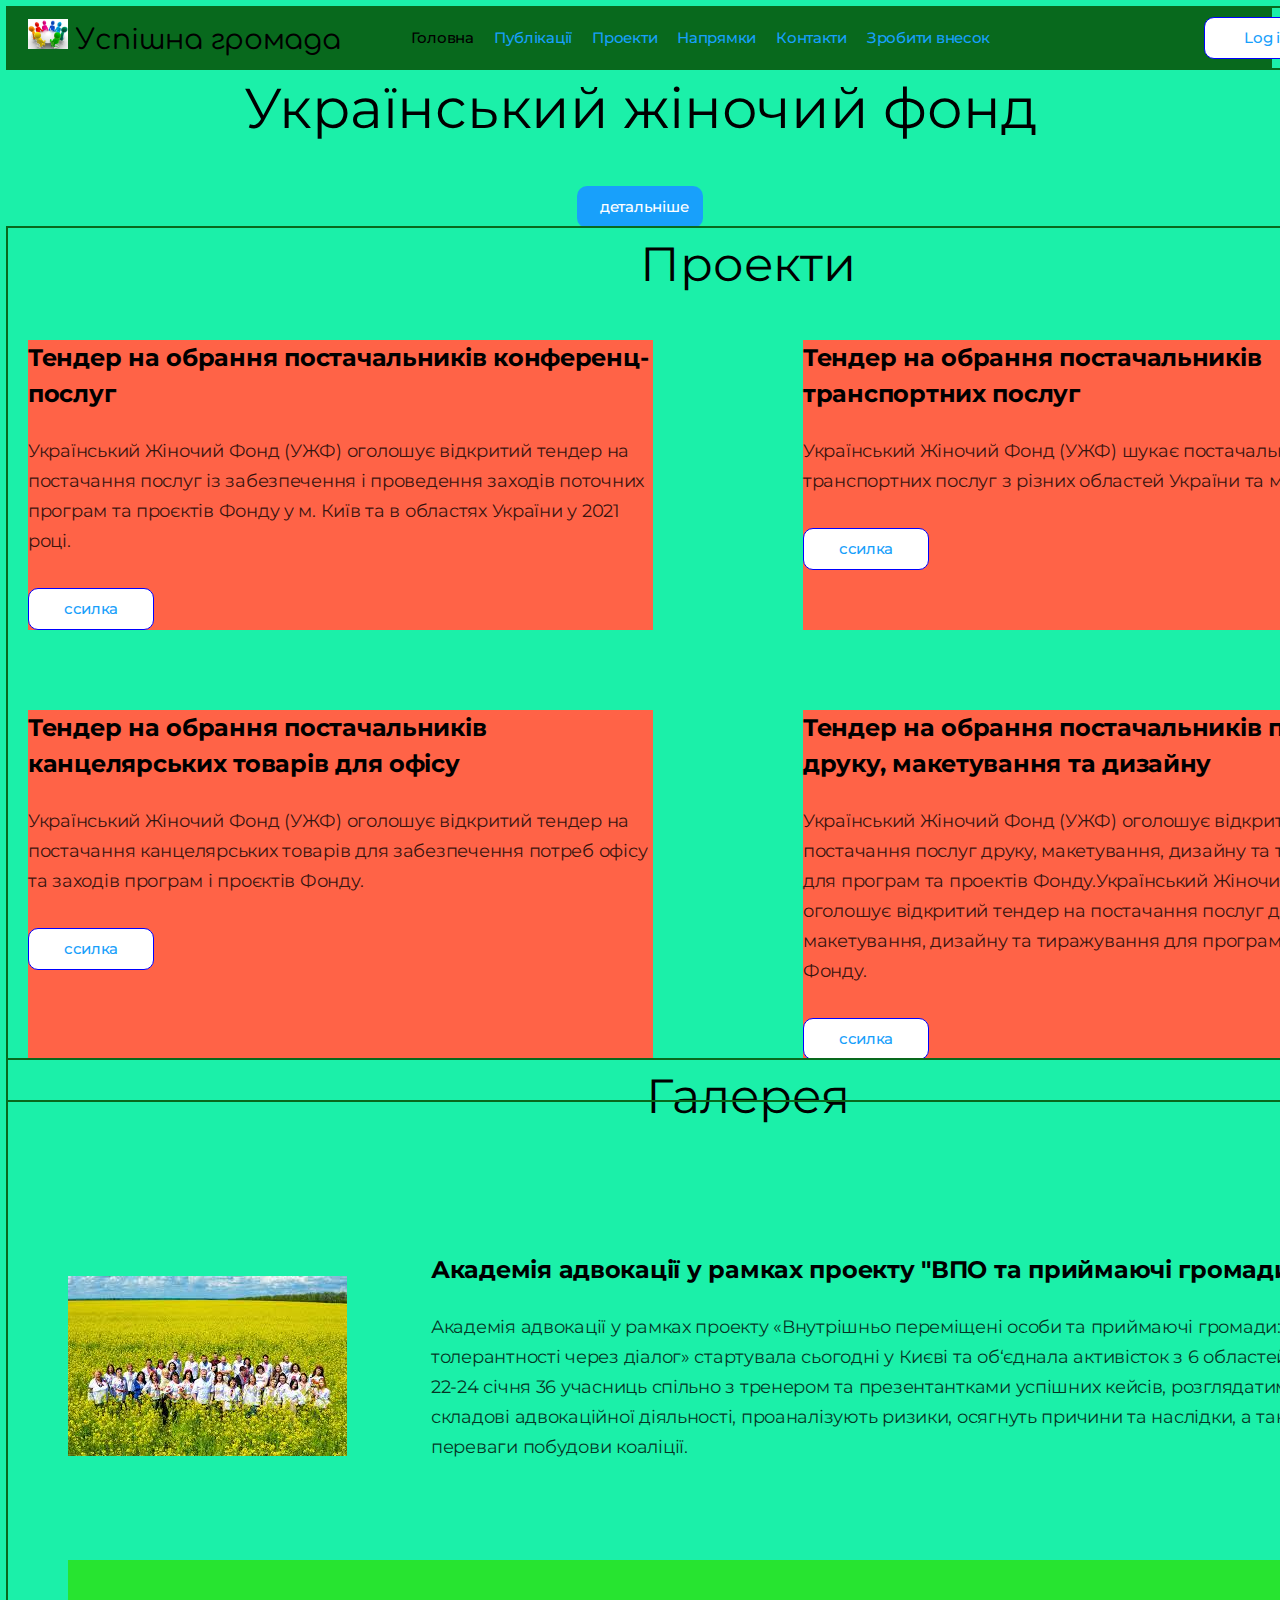
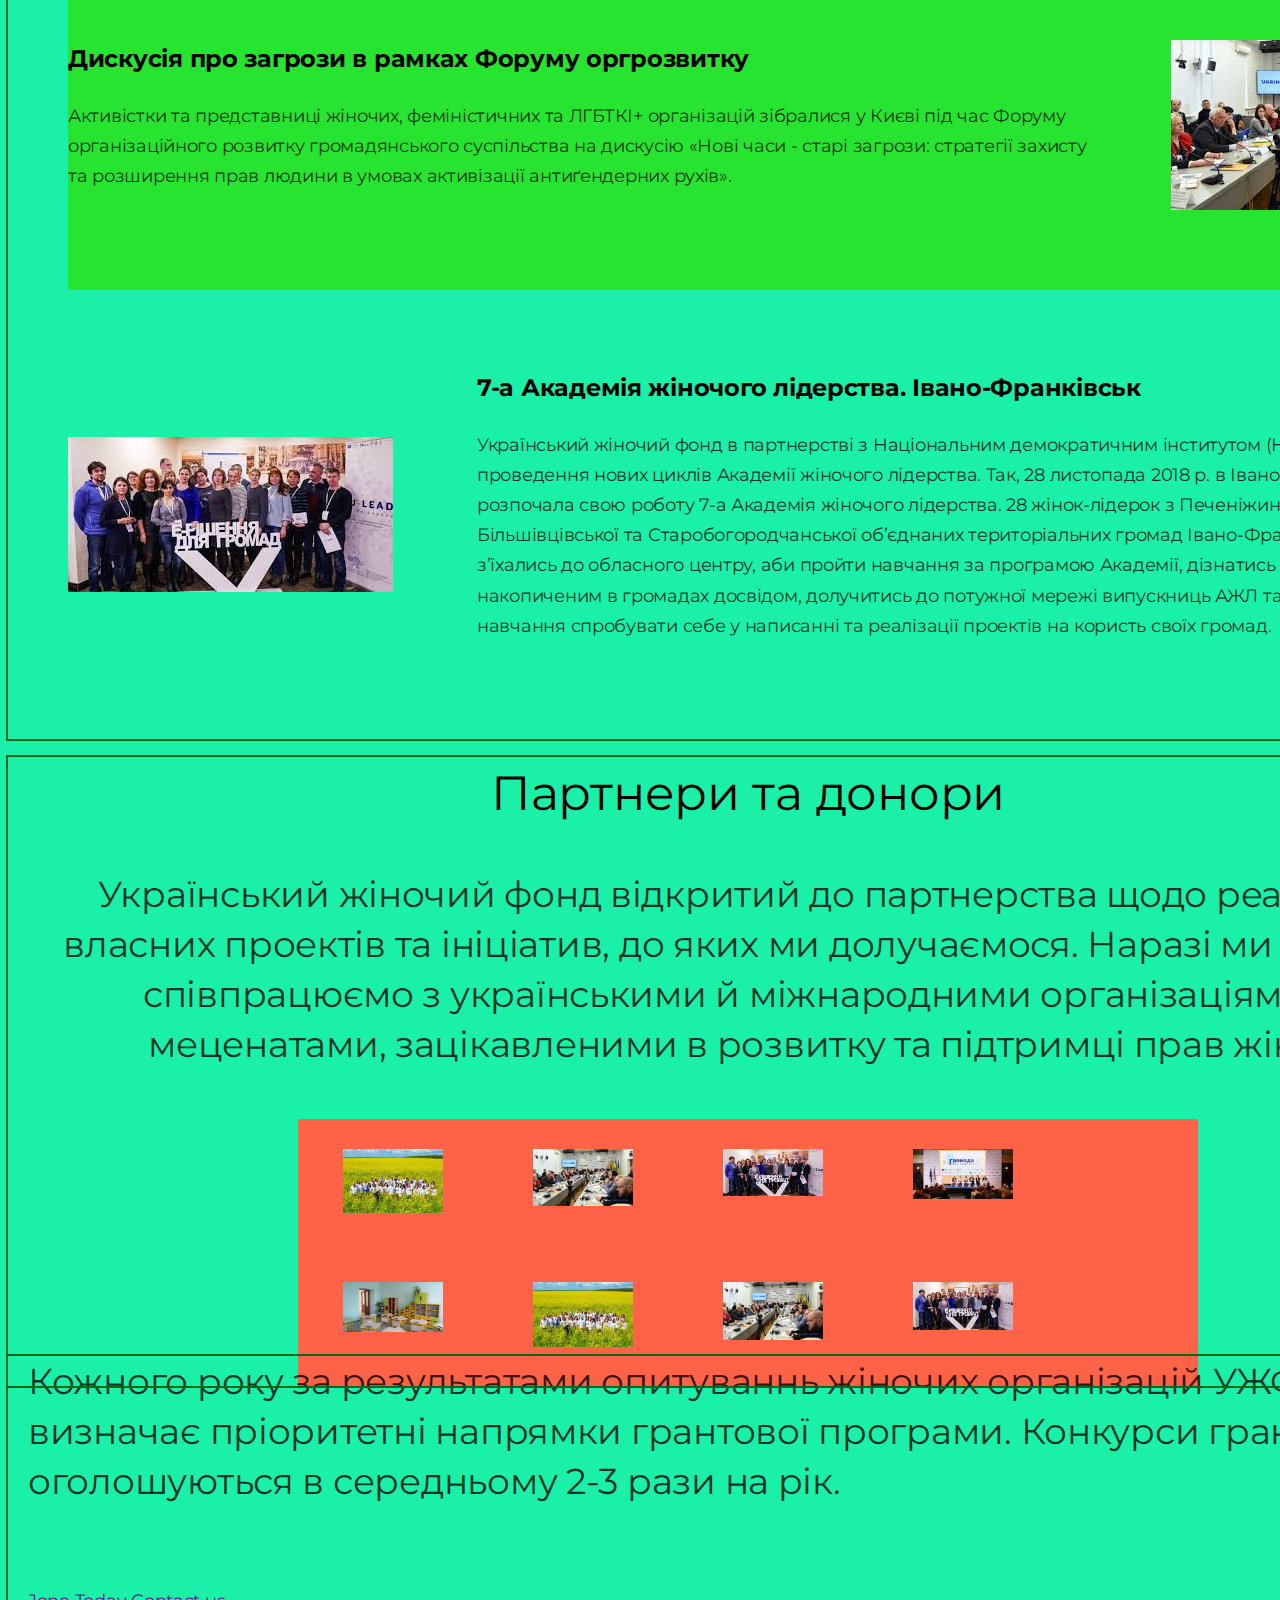
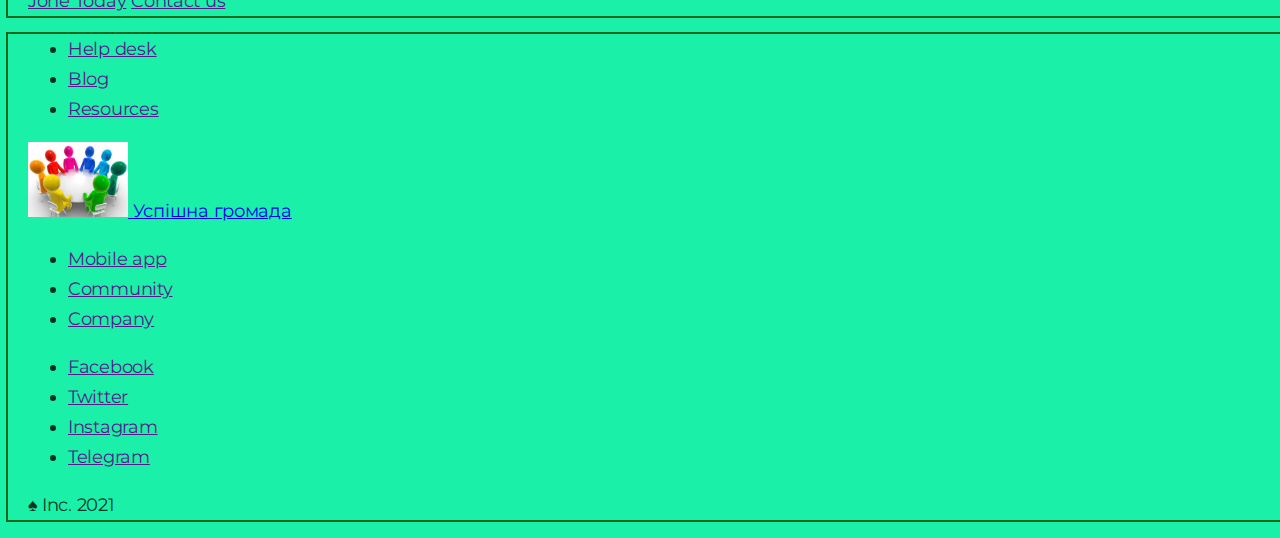
==== commit bc4f8f4e: "Отступы между блоками" ====
--- a/index.html
+++ b/index.html
@@ -12,22 +12,22 @@
 </head>
 <body>
     <header class="page-header">
-        <nav class="container">
+        <nav class="container main-nav">
             <a href="https://Google.com" class="logo">
-                <img src="./img/логотип2.jpg" alt="" width="100"/>
+                <img src="./img/логотип2.jpg" alt="" width="40"/>
                 Успішна громада
             </a>
             <ul class="site-nav list">
-                <li><a href="" class="link current">Головна</a></li>
-                <li><a href="./Публікації.html" class="link">Публікації</a></li>
-                <li><a href="" class="link">Проекти</a></li>
-                <li><a href="" class="link">Напрямки</a></li>
-                <li><a href="" class="link">Контакти</a></li>
-                <li><a href="" class="link">Зробити внесок</a></li>
+                <li class="item"><a href="" class="link current">Головна</a></li>
+                <li class="item"><a href="./Публікації.html" class="link">Публікації</a></li>
+                <li class="item"><a href="" class="link">Проекти</a></li>
+                <li class="item"><a href="" class="link">Напрямки</a></li>
+                <li class="item"><a href="" class="link">Контакти</a></li>
+                <li class="item"><a href="" class="link">Зробити внесок</a></li>
             </ul>
             <ul class="auth-nav list">
-                <li><a href="" class="button secondary">Log in</a></li>
-                <li><a href="" class="button primary">Registor</a></li>
+                <li class="item"><a href="" class="button secondary">Log in</a></li>
+                <li class="item"><a href="" class="button primary">Registor</a></li>
             </ul>
         </nav>
     </header>
@@ -43,28 +43,28 @@
         <section class="section no-padding">
             <div class="container">
                 <h2 class="section-title">Проекти</h2>
-                <ul class="feature-list">
-                    <li>
+                <ul class="feature-list list">
+                    <li class="item">
                         <h3 class="title">Тендер на обрання постачальників конференц-послуг</h3>
                         <p>Український Жіночий Фонд (УЖФ) оголошує відкритий тендер на постачання послуг із забезпечення і
                             проведення заходів
                             поточних програм та проєктів Фонду у м. Київ та в областях України у 2021 році.</p>
                         <a href="" class="button secondary">ссилка</a>
                     </li>
-                    <li>
+                    <li class="item">
                         <h3 class="title">Тендер на обрання постачальників транспортних послуг</h3>
                         <p>Український Жіночий Фонд (УЖФ) шукає постачальників транспортних послуг з різних областей України та м.
                             Київ.</p>
                         <a href="" class="button secondary">ссилка</a>
                     </li>
-                    <li>
+                    <li class="item">
                         <h3 class="title">Тендер на обрання постачальників канцелярських товарів для офісу</h3>
                         <p>Український Жіночий Фонд (УЖФ) оголошує відкритий тендер на постачання канцелярських товарів для
                             забезпечення потреб
                             офісу та заходів програм і проєктів Фонду.</p>
                         <a href="" class="button secondary">ссилка</a>
                     </li>
-                    <li>
+                    <li class="item">
                         <h3 class="title">Тендер на обрання постачальників послуг друку, макетування та дизайну</h3>
                         <p>Український Жіночий Фонд (УЖФ) оголошує відкритий тендер на постачання послуг друку, макетування, дизайну
                             та тиражування
@@ -83,38 +83,44 @@
                 <ul class="work-list">
                     <li class="item">
                         <img src="./img/images (1).jpg" alt="" width="750" />
-                        <h3 class="title">Академія адвокації у рамках проекту "ВПО та приймаючі громади"</h3>
-                        <p>Академія адвокації у рамках проекту «Внутрішньо переміщені особи та приймаючі громади: розбудова
-                            толерантності через
-                            діалог» стартувала сьогодні у Києві та об‘єднала активісток з 6 областей України. Упродовж 22-24 січня
-                            36 учасниць
-                            спільно з тренером та презентантками успішних кейсів, розглядатимуть основні складові адвокаційної
-                            діяльності,
-                            проаналізують ризики, осягнуть причини та наслідки, а також дізнаються про переваги побудови коаліції.
-                        </p>
+                        <div class="content">
+                            <h3 class="title">Академія адвокації у рамках проекту "ВПО та приймаючі громади"</h3>
+                            <p>Академія адвокації у рамках проекту «Внутрішньо переміщені особи та приймаючі громади: розбудова
+                                толерантності через
+                                діалог» стартувала сьогодні у Києві та об‘єднала активісток з 6 областей України. Упродовж 22-24 січня
+                                36 учасниць
+                                спільно з тренером та презентантками успішних кейсів, розглядатимуть основні складові адвокаційної
+                                діяльності,
+                                проаналізують ризики, осягнуть причини та наслідки, а також дізнаються про переваги побудови коаліції.
+                            </p>
+                        </div>
                     </li>
                     <li class="item">
                         <img src="./img/images (2).jpg" alt="" width="750" />
-                        <h3 class="title">Дискусія про загрози в рамках Форуму оргрозвитку</h3>
-                        <p>Активістки та представниці жіночих, феміністичних та ЛГБТКІ+ організацій зібралися у Києві під час Форуму
-                            організаційного розвитку громадянського суспільства на дискусію «Нові часи - старі загрози: стратегії
-                            захисту та
-                            розширення прав людини в умовах активізації антиґендерних рухів».</p>
+                        <div class="content">
+                            <h3 class="title">Дискусія про загрози в рамках Форуму оргрозвитку</h3>
+                            <p>Активістки та представниці жіночих, феміністичних та ЛГБТКІ+ організацій зібралися у Києві під час Форуму
+                                організаційного розвитку громадянського суспільства на дискусію «Нові часи - старі загрози: стратегії
+                                захисту та
+                                розширення прав людини в умовах активізації антиґендерних рухів».</p>
+                        </div>
                     </li>
                     <li class="item">
                         <img src="./img/images (3).jpg" alt="" width="750" />
-                        <h3 class="title">7-а Академія жіночого лідерства. Івано-Франківськ</h3>
-                        <p>Український жіночий фонд в партнерстві з Національним демократичним інститутом (НДІ) продовжує проведення
-                            нових циклів
-                            Академії жіночого лідерства. Так, 28 листопада 2018 р. в Івано-Франківську розпочала свою роботу 7-а
-                            Академія жіночого
-                            лідерства. 28 жінок-лідерок з Печеніжинської, Більшівцівської та Старобогородчанської об’єднаних
-                            територіальних громад
-                            Івано-Франківської області з’їхались до обласного центру, аби пройти навчання за програмою Академії,
-                            дізнатись нового,
-                            обмінятись накопиченим в громадах досвідом, долучитись до потужної мережі випускниць АЖЛ та за
-                            результатами навчання
-                            спробувати себе у написанні та реалізації проектів на користь своїх громад.</p>
+                        <div class="content">
+                            <h3 class="title">7-а Академія жіночого лідерства. Івано-Франківськ</h3>
+                            <p>Український жіночий фонд в партнерстві з Національним демократичним інститутом (НДІ) продовжує проведення
+                                нових циклів
+                                Академії жіночого лідерства. Так, 28 листопада 2018 р. в Івано-Франківську розпочала свою роботу 7-а
+                                Академія жіночого
+                                лідерства. 28 жінок-лідерок з Печеніжинської, Більшівцівської та Старобогородчанської об’єднаних
+                                територіальних громад
+                                Івано-Франківської області з’їхались до обласного центру, аби пройти навчання за програмою Академії,
+                                дізнатись нового,
+                                обмінятись накопиченим в громадах досвідом, долучитись до потужної мережі випускниць АЖЛ та за
+                                результатами навчання
+                                спробувати себе у написанні та реалізації проектів на користь своїх громад.</p>
+                        </div>
                     </li>
                 </ul>
             </div>
@@ -123,12 +129,12 @@
         <section class="section no-padding">
             <div class="container">
                 <h2 class="section-title centered">Партнери та донори</h2>
-                <p class="section-description">Український жіночий фонд відкритий до партнерства щодо реалізації власних проектів та ініціатив, до яких ми
+                <p class="section-description centered">Український жіночий фонд відкритий до партнерства щодо реалізації власних проектів та ініціатив, до яких ми
                     долучаємося.
                     Наразі ми активно співпрацюємо з українськими й міжнародними організаціями та меценатами, зацікавленими в
                     розвитку та
                     підтримці прав жінок.</p>
-                <ul>
+                <ul class="client-list list">
                     <li>
                         <a href="https://Google.com"> <img src="./img/images (1).jpg" alt="" width="100" /> </a>
                     </li>
@@ -158,7 +164,7 @@
         </section>
 
         <section class="section no-padding">
-            <div class="container">
+            <div class="container loy">
                 <p class="section-description">Кожного року за результатами опитуваннь жіночих організацій УЖФ визначає пріоритетні напрямки грантової програми.
                     Конкурси грантів оголошуються в середньому 2-3 рази на рік.</p>
                 <div>
--- a/css/styles.css
+++ b/css/styles.css
@@ -42,17 +42,34 @@
   color: var(--accent-color);
 }
 /*навигация сайта*/
-.site-nav list {
-}
-.auth-nav list {
+.main-nav {
+  display: flex;
+  align-items: center;
+}
+.site-nav {
+  display: flex;
+  margin-left: 70px;
+}
+.site-nav .item + .item {
+  margin-left: 20px;
+}
+.auth-nav {
+  display: flex;
+  margin-left: auto;
+}
+.auth-nav .item + .item {
+  margin-left: 12px;
 }
 /*цвет при наведении на навигацию*/
 .site-nav .link {
+  display: block;
   color: var(--accent-color);
   font-weight: 500;
   font-size: 15px;
   line-height: 1.2;
   text-decoration: none;
+  padding-top: 21px;
+  padding-bottom: 21px;
 }
 .site-nav .link:hover,
 .site-nav .link:focus {
@@ -120,7 +137,36 @@
   line-height: 1.5;
   text-align: center;
 }
+/*Альтернатива - отступы между блоками*/
+/* .flex-element:not(:nth-child(3n)) {
+  margin-right: 30px;
+} */
+/* .flex-element:not(:nth-last-child(-n + 3)) {
+  margin-bottom: 30px;
+} */
+/*или*/
+/* .flex-element {
+  width: calc((100% - 60px) / 3);
+  margin-right: 30px;
+}*/
+/* .flex-element:nth-child(3n) {
+  margin-right: 0;
+} */
+/* .flex-element:nth-last-child(-n + 3) {
+  margin-bottom: 0;
+} */
+
 /* h3 */
+.feature-list {
+  display: flex;
+  flex-wrap: wrap;
+  margin: -40px -75px;
+}
+.feature-list .item {
+  width: 625px;
+  margin: 40px 75px;
+  background-color: tomato;
+}
 .feature-list .title,
 .work-list .title {
   margin-top: 0;
@@ -144,11 +190,21 @@
 }*/
 /* work-list */
 .work-list .item {
+  display: flex;
+  align-items: center;
   padding-top: 80px;
   padding-bottom: 80px;
 }
 .work-list .item:nth-child(2n) {
+  flex-direction: row-reverse;
   background-color: rgb(39, 228, 48);
+}
+
+.work-list > .item:nth-child(2n + 1) > .content {
+  margin-left: 84px;
+}
+.work-list > .item:nth-child(2n) >.content {
+  margin-right: 84px;
 }
 /* work h3 */
 .work-list .title {
@@ -158,8 +214,21 @@
   line-height: 1.5;
 }
 /* секция партнери */
-.section-title.centered {
-  text-align: center;
+.section-title.centered,
+.section-description.centered {
+  text-align: center;
+}
+.client-list {
+  background-color: tomato;
+  display: flex;
+  flex-wrap: wrap;
+  width: 900px;
+  margin: -30px -45px;
+  margin-left: auto;
+  margin-right: auto;
+}
+.client-list li {
+  margin: 30px 45px;
 }
 .section-description {
   font-size: 36px;
@@ -167,5 +236,9 @@
   margin-top: 0;
   margin-bottom: 80px;
 }
+.container.loy {
+  display: flex;
+  flex-wrap: wrap;
+}
 .footer {
 }
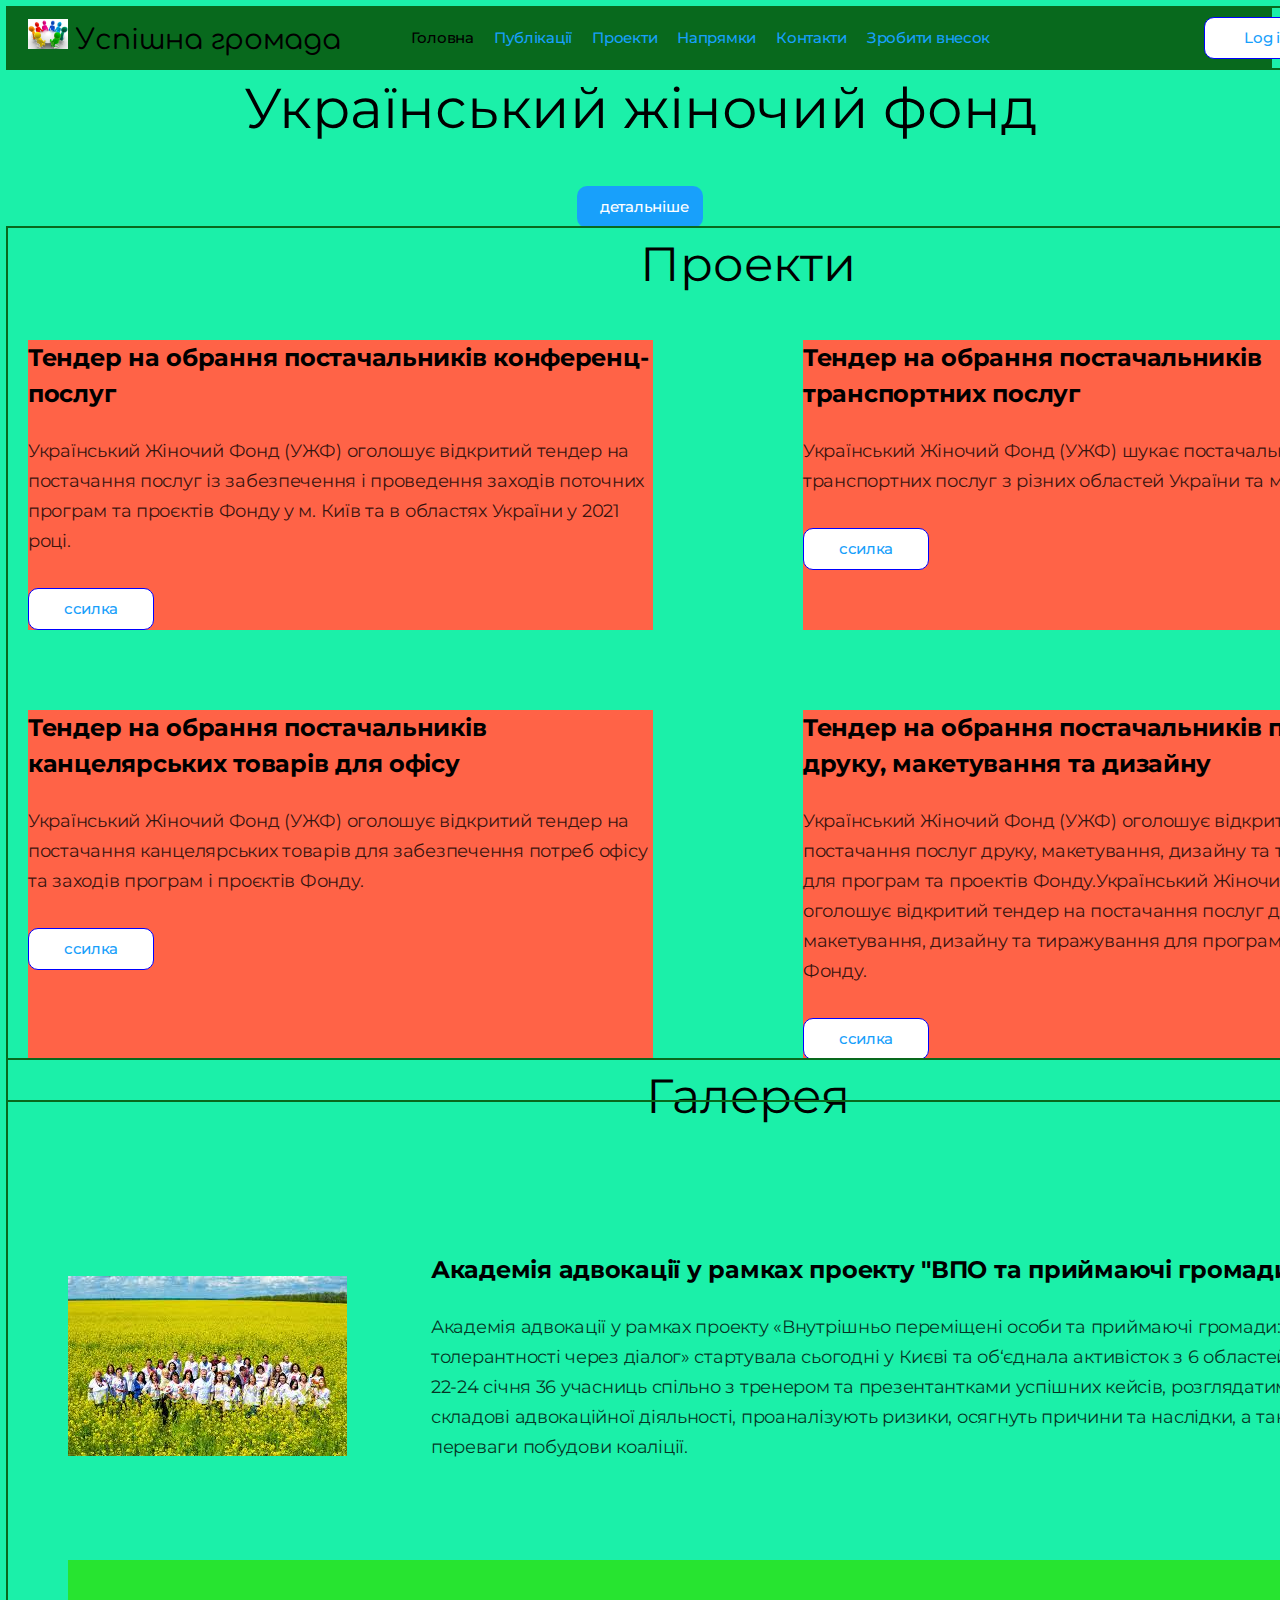
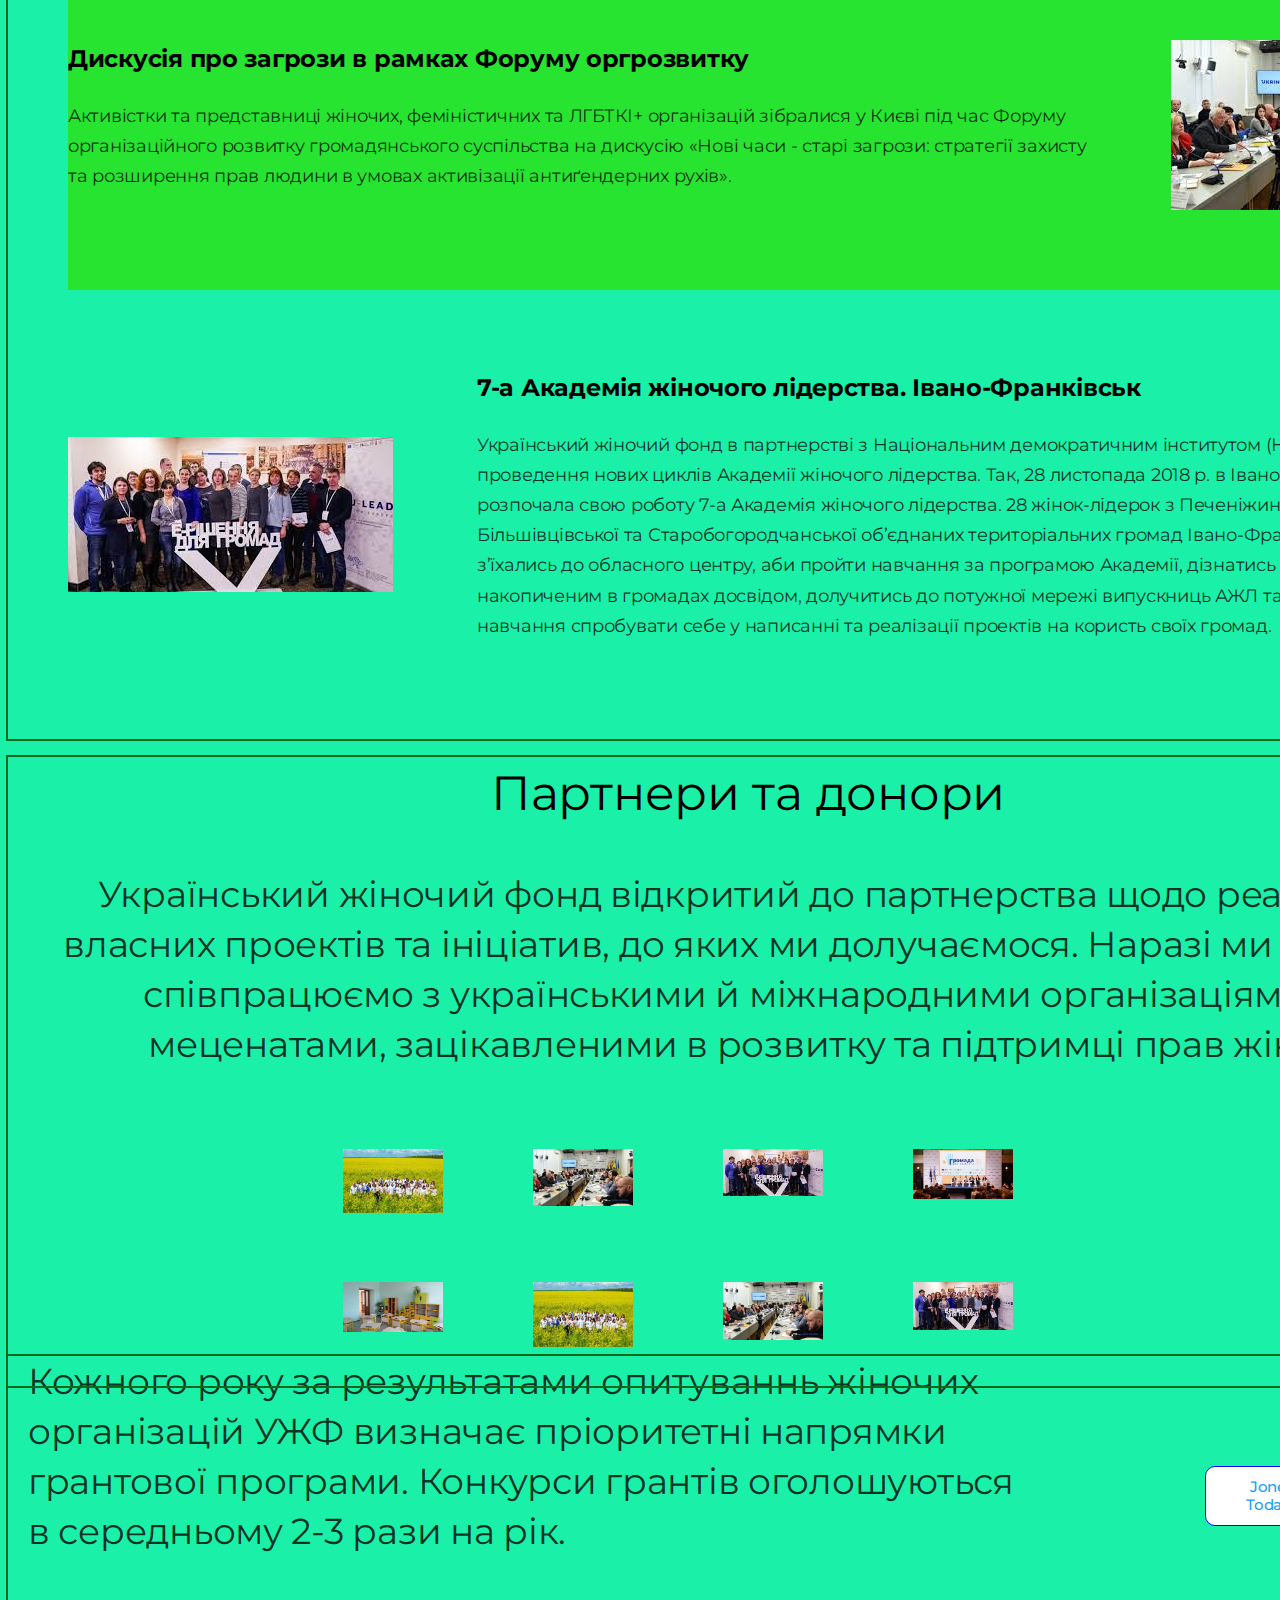
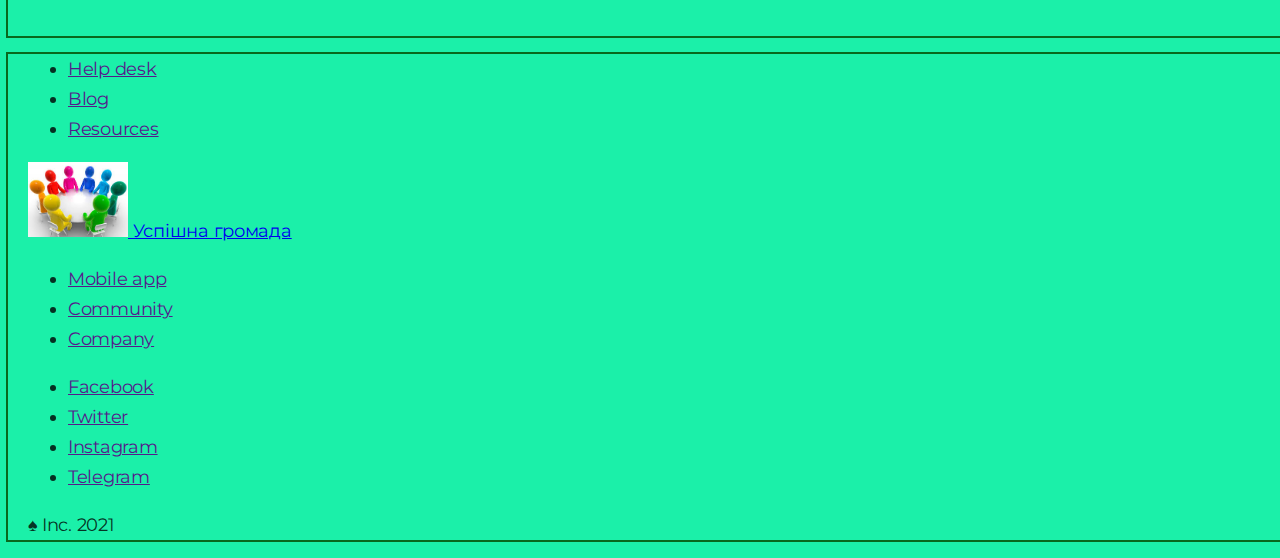
==== commit a59d8a89: "Применяет стили css" ====
--- a/index.html
+++ b/index.html
@@ -165,11 +165,11 @@
 
         <section class="section no-padding">
             <div class="container loy">
-                <p class="section-description">Кожного року за результатами опитуваннь жіночих організацій УЖФ визначає пріоритетні напрямки грантової програми.
+                <p class="section-description loy">Кожного року за результатами опитуваннь жіночих організацій УЖФ визначає пріоритетні напрямки грантової програми.
                     Конкурси грантів оголошуються в середньому 2-3 рази на рік.</p>
-                <div>
-                    <a href="">Jone Today</a>
-                    <a href="">Contact us</a>
+                <div class="auth-nav list loy">
+                    <a href="" class="button secondary">Jone Today</a>
+                    <a href="" class="button primary">Contact us</a>
                 </div>
             </div>
         </section>
@@ -178,18 +178,18 @@
     <footer>
         <div class="container">
             <ul>
-                <li><a href="">Help desk</a></li>
-                <li><a href="">Blog</a></li>
-                <li><a href="">Resources</a></li>
+                <li class="item"><a href="" class="link">Help desk</a></li>
+                <li class="item"><a href="" class="link">Blog</a></li>
+                <li class="item"><a href="" class="link">Resources</a></li>
             </ul>
             <a href="https://Google.com">
                 <img src="./img/логотип2.jpg" alt="" width="100" />
                 Успішна громада
             </a>
             <ul>
-                <li><a href="">Mobile app</a></li>
-                <li><a href="">Community</a></li>
-                <li><a href="">Company</a></li>
+                <li class="item"><a href="" class="link">Mobile app</a></li>
+                <li class="item"><a href="" class="link">Community</a></li>
+                <li class="item"><a href="" class="link">Company</a></li>
             </ul>
             <ul>
                 <li><a href="" aria-label="ссылка на Facebook">Facebook</a></li>
--- a/css/styles.css
+++ b/css/styles.css
@@ -219,7 +219,6 @@
   text-align: center;
 }
 .client-list {
-  background-color: tomato;
   display: flex;
   flex-wrap: wrap;
   width: 900px;
@@ -236,9 +235,23 @@
   margin-top: 0;
   margin-bottom: 80px;
 }
+
+
+
 .container.loy {
   display: flex;
   flex-wrap: wrap;
-}
+  align-items: center;
+}
+.section-description.loy {
+  width: 1000px;
+}
+.auth-nav.list.loy {
+  padding: 11px;
+  
+}
+
+
+
 .footer {
 }
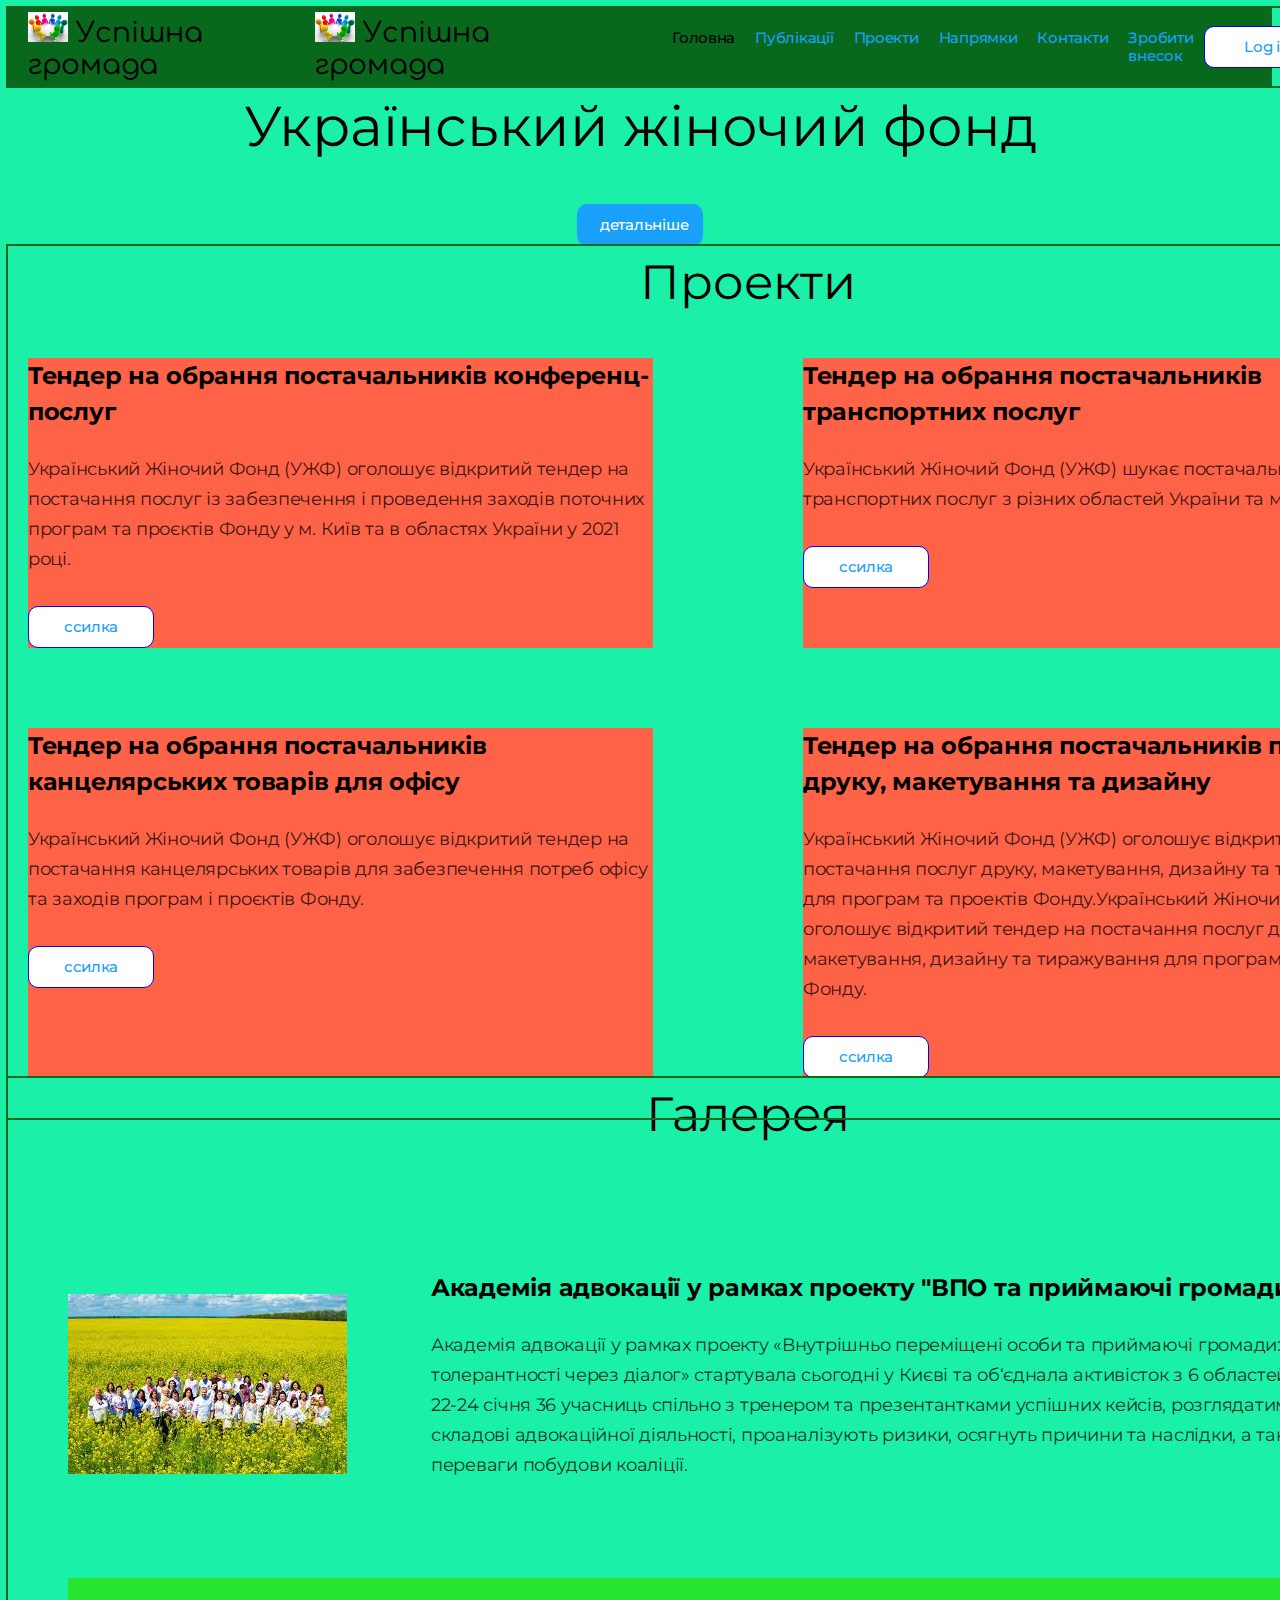
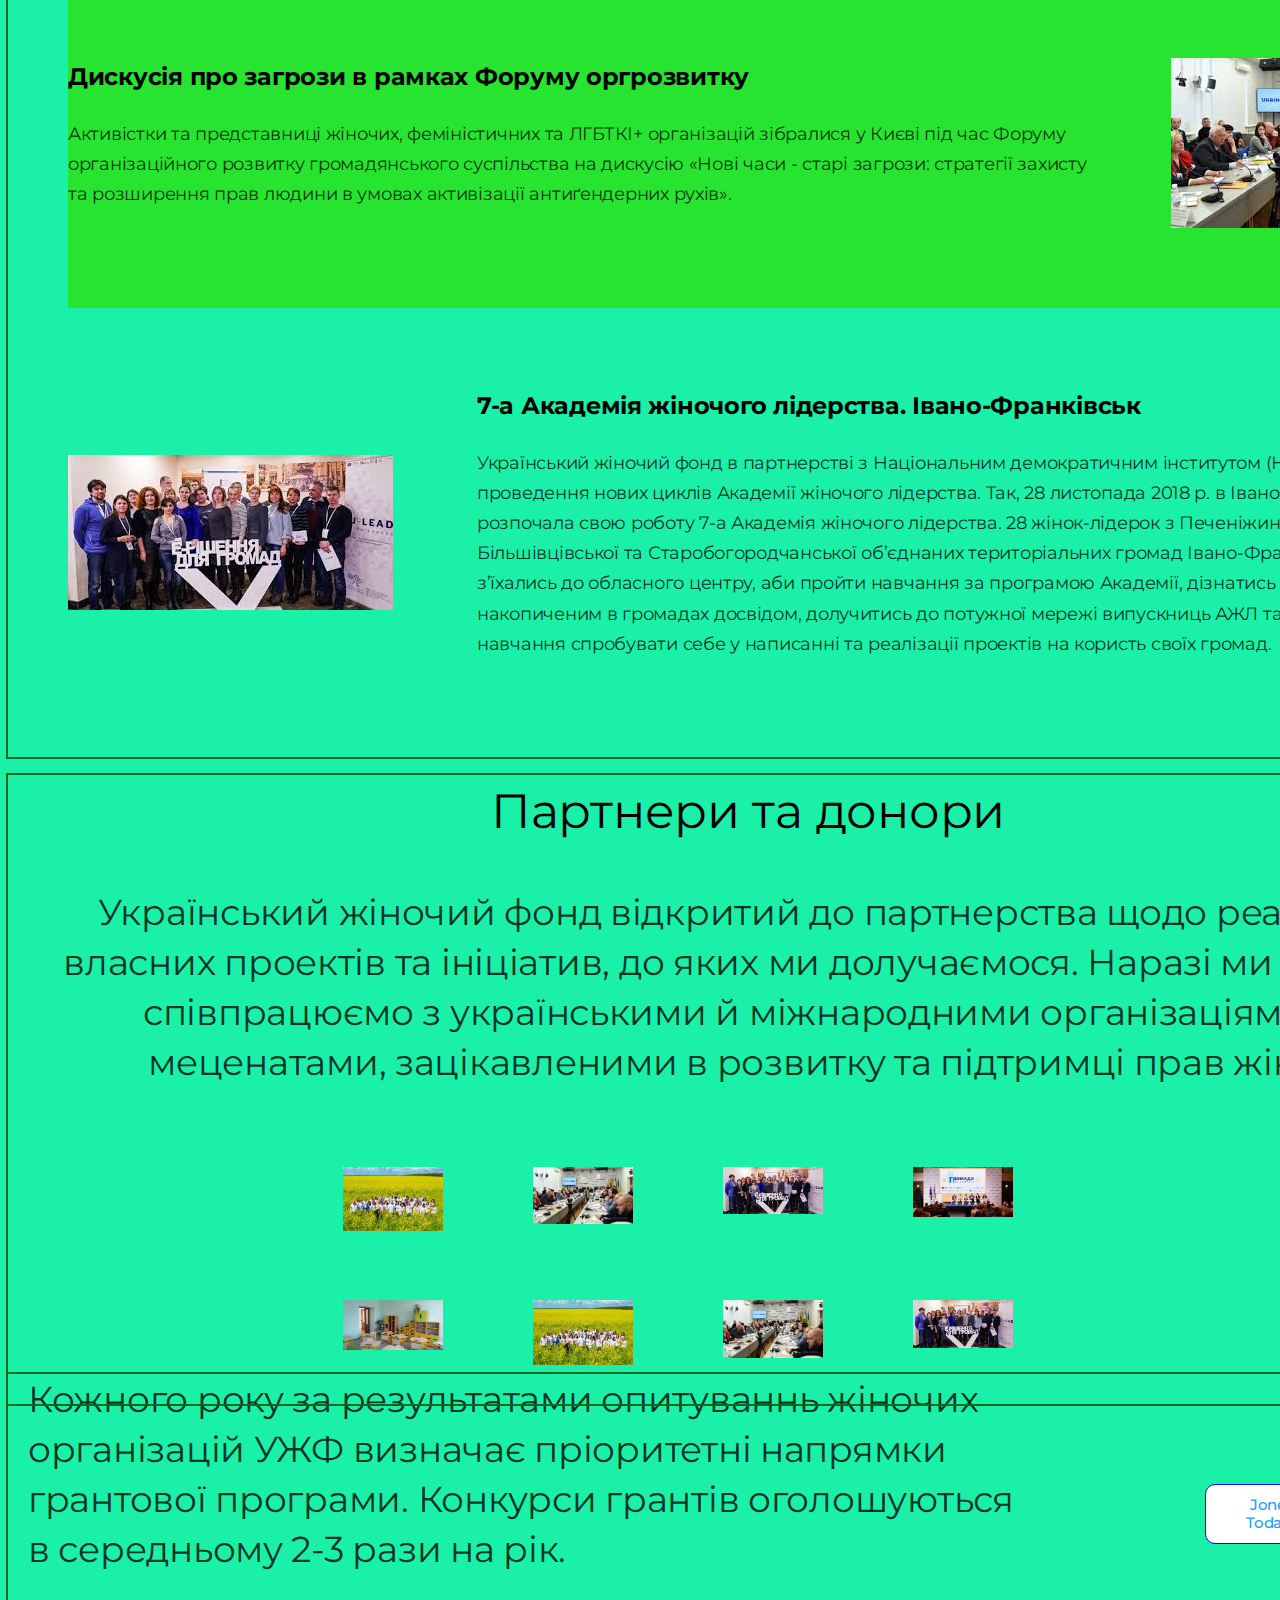
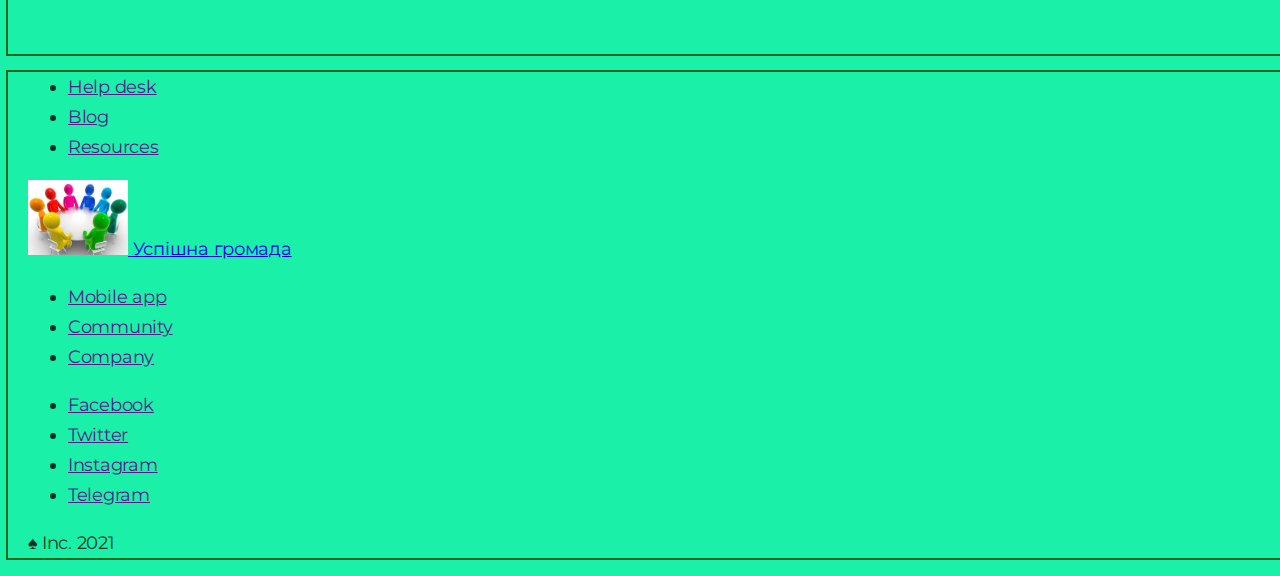
==== commit 3735e745: "logo" ====
--- a/index.html
+++ b/index.html
@@ -17,6 +17,10 @@
                 <img src="./img/логотип2.jpg" alt="" width="40"/>
                 Успішна громада
             </a>
+            <a href="https://Google.com" class="logo">
+                <img src="./img/логотип2.jpg" alt="" width="40"/>
+                Успішна громада
+            </a>
             <ul class="site-nav list">
                 <li class="item"><a href="" class="link current">Головна</a></li>
                 <li class="item"><a href="./Публікації.html" class="link">Публікації</a></li>
